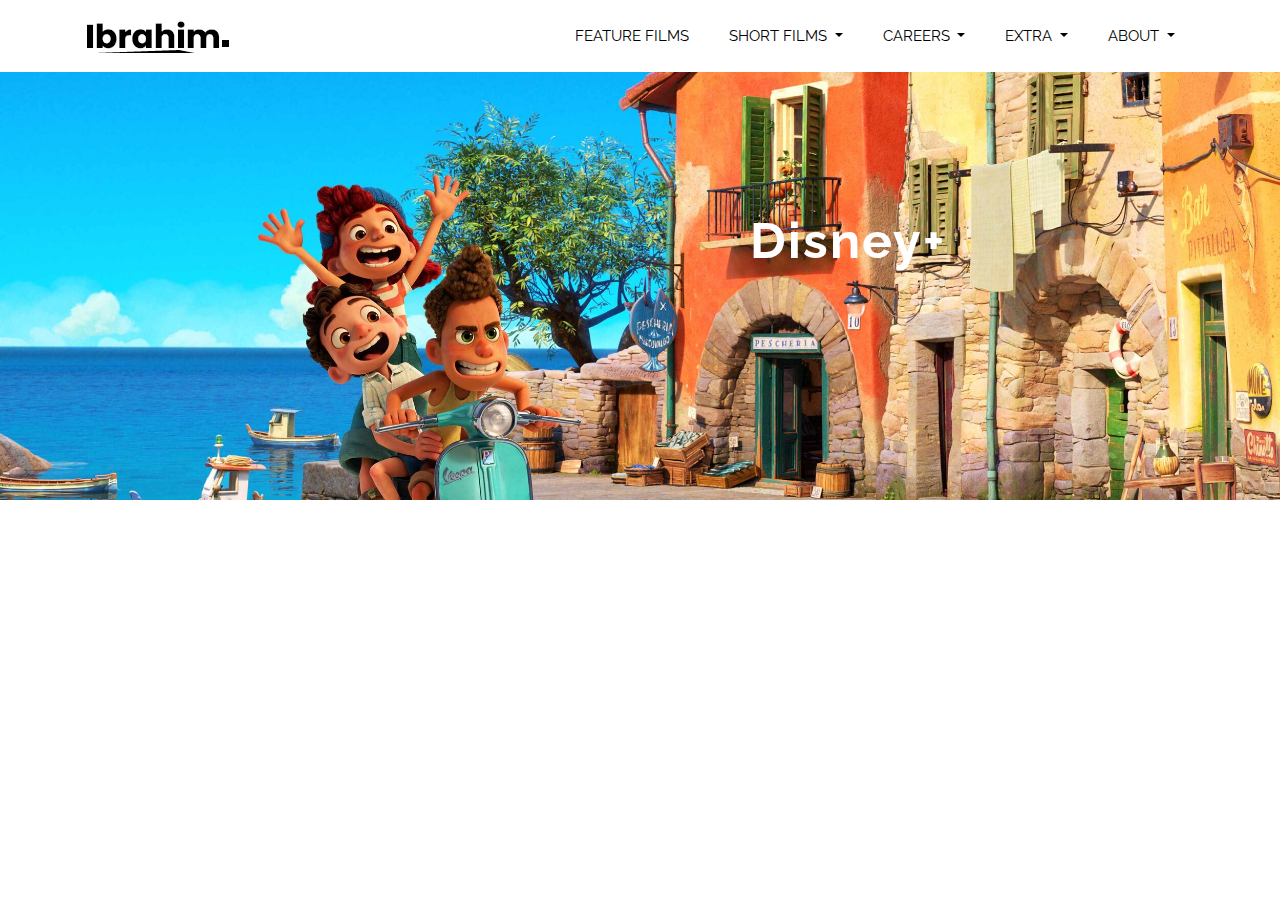
==== about.html @ 29024f8e "change navigation link" ====
<!DOCTYPE html>
<html lang="zxx" class="no-js">

<head>
	<!-- Mobile Specific Meta -->
	<meta name="viewport" content="width=device-width, initial-scale=1, shrink-to-fit=no">
	<!-- Favicon-->
	<link rel="shortcut icon" href="img/fav.png">
	<!-- Author Meta -->
	<meta name="author" content="Ahmad Jabu">
	<!-- Meta Description -->
	<meta name="description" content="">
	<!-- Meta Keyword -->
	<meta name="keywords" content="">
	<!-- meta character set -->
	<meta charset="UTF-8">
	<!-- Site Title -->
	<title>Pixal | Ibrahim Ajax Studios</title>

	<link rel="preconnect" href="https://fonts.googleapis.com">
    <link rel="preconnect" href="https://fonts.gstatic.com" crossorigin>
    <link href="https://fonts.googleapis.com/css2?family=Raleway:wght@200;300;500;600&display=swap" rel="stylesheet">
	<!--
			CSS
			============================================= -->
	<link rel="stylesheet" href="css/font-awesome.min.css">
	<link rel="stylesheet" href="css/bootstrap.css">
	<link rel="stylesheet" href="css/magnific-popup.css">
	<link rel="stylesheet" href="css/nice-select.css">
	<link rel="stylesheet" href="css/main.css">
</head>

<body>

	<!--================ Start Header Area =================-->
	<header class="default-header">
				<nav class="navbar navbar-expand-lg navbar-light">
			<div class="container">
				<a class="navbar-brand" href="index.html">
					<img src="img/logo.png" alt="">
				</a>
				<button class="navbar-toggler" type="button" data-toggle="collapse" data-target="#navbarSupportedContent"
				 aria-controls="navbarSupportedContent" aria-expanded="false" aria-label="Toggle navigation">
					<span class="fa fa-bars"></span>
				</button>

				<div class="collapse navbar-collapse justify-content-end align-items-center" id="navbarSupportedContent">
					<ul class="navbar-nav">
						<li><a href="index.html">feature films</a></li>
						<li class="dropdown">
							<a class="dropdown-toggle active" href="#" id="navbardrop" data-toggle="dropdown">
								short films
							</a>
							<div class="dropdown-menu">
								<a class="dropdown-item" href="Theatrical-short.html">Theatrical short</a>
								<a class="dropdown-item" href="disney+.html">disney+</a>
								<a class="dropdown-item" href="sparks-shorts.html">sparks shorts</a>
								<a class="dropdown-item" href="cars-toons.html">cars toons</a>
								<a class="dropdown-item" href="toy-stories-toons.html">toy stories toons</a>
								<a class="dropdown-item" href="home-entertainments.html">home entertainments</a>
							</div>
						</li>
						<li class="dropdown">
							<a class="dropdown-toggle" href="#" id="navbardrop" data-toggle="dropdown">
								Careers
							</a>
							<div class="dropdown-menu">
								<a class="dropdown-item" href="Career-At-Pixal.html">Career At Pixal</a>
								<a class="dropdown-item" href="index.html">Internship</a>
								<a class="dropdown-item" href="index.html">Life At Pixal</a>
								<a class="dropdown-item" href="index.html">Events</a>
							</div>
						</li>
						<li class="dropdown">
							<a class="dropdown-toggle" href="#" id="navbardrop" data-toggle="dropdown">
								Extra
							</a>
							<div class="dropdown-menu">
								<a class="dropdown-item" href="index.html">Art Exhibition</a>
								<a class="dropdown-item" href="index.html">Emotions At Play</a>
								<a class="dropdown-item" href="index.html">The Science Behind Pixal</a>
								<a class="dropdown-item" href="index.html">Pixal In A Concert</a>
								<a class="dropdown-item" href="index.html">Pixal In A Box</a>
							</div>
						</li>
						<li class="dropdown">
							<a class="dropdown-toggle" href="#" id="navbardrop" data-toggle="dropdown">
								About
							</a>
							<div class="dropdown-menu">
								<a class="dropdown-item" href="index.html">Contact Us</a>
								<a class="dropdown-item" href="index.html">Leadership</a>
								<a class="dropdown-item" href="index.html">Inclusion & Outreach</a>
								<a class="dropdown-item" href="index.html">Supplier Diversity</a>
								<a class="dropdown-item" href="index.html">Coming Soon</a>
								<a class="dropdown-item" href="index.html">Our Stories</a>
								<a class="dropdown-item" href="index.html">Company QA</a>
							</div>
						</li>
					</ul>
				</div>
			</div>
		</nav>
	</header>
	<!--================ End Header Area =================-->

	<!--================ Start top-section Area =================-->
	<section class="banner-area relative">
		<div class="overlay overlay-bg"></div>
		<div class="container">
			<div class="row justify-content-lg-end align-items-center banner-content">
				<div class="col-lg-5">
					<h1 class="text-white">Disney+</h1>
				</div>
			</div>
		</div>
	</section>
	<!--================ End top-section Area =================-->


  

	<script src="js/vendor/jquery-2.2.4.min.js"></script>
	<script src="https://cdnjs.cloudflare.com/ajax/libs/popper.js/1.11.0/umd/popper.min.js" integrity="sha384-b/U6ypiBEHpOf/4+1nzFpr53nxSS+GLCkfwBdFNTxtclqqenISfwAzpKaMNFNmj4"
	 crossorigin="anonymous"></script>
	<script src="js/vendor/bootstrap.min.js"></script>
	<script src="js/jquery.ajaxchimp.min.js"></script>
	<script src="js/parallax.min.js"></script>
	<script src="js/owl.carousel.min.js"></script>
	<script src="js/isotope.pkgd.min.js"></script>
	<script src="js/jquery.nice-select.min.js"></script>
	<script src="js/jquery.magnific-popup.min.js"></script>
	<script src="js/countdown.js"></script>
	<script src="js/jquery.sticky.js"></script>
	<script src="js/main.js"></script>
</body>

</html>
---- css/nice-select.css ----
.nice-select {
  -webkit-tap-highlight-color: transparent;
  background-color: #fff;
  border-radius: 5px;
  border: solid 1px #e8e8e8;
  box-sizing: border-box;
  clear: both;
  cursor: pointer;
  display: block;
  float: left;
  font-family: inherit;
  font-size: 14px;
  font-weight: normal;
  height: 42px;
  line-height: 40px;
  outline: none;
  padding-left: 18px;
  padding-right: 30px;
  position: relative;
  text-align: left !important;
  -webkit-transition: all 0.2s ease-in-out;
  transition: all 0.2s ease-in-out;
  -webkit-user-select: none;
     -moz-user-select: none;
      -ms-user-select: none;
          user-select: none;
  white-space: nowrap;
  width: auto; }
  .nice-select:hover {
    border-color: #dbdbdb; }
  .nice-select:active, .nice-select.open, .nice-select:focus {
    border-color: #999; }
  .nice-select:after {
    border-bottom: 2px solid #999;
    border-right: 2px solid #999;
    content: '';
    display: block;
    height: 5px;
    margin-top: -4px;
    pointer-events: none;
    position: absolute;
    right: 12px;
    top: 50%;
    -webkit-transform-origin: 66% 66%;
        -ms-transform-origin: 66% 66%;
            transform-origin: 66% 66%;
    -webkit-transform: rotate(45deg);
        -ms-transform: rotate(45deg);
            transform: rotate(45deg);
    -webkit-transition: all 0.15s ease-in-out;
    transition: all 0.15s ease-in-out;
    width: 5px; }
  .nice-select.open:after {
    -webkit-transform: rotate(-135deg);
        -ms-transform: rotate(-135deg);
            transform: rotate(-135deg); }
  .nice-select.open .list {
    opacity: 1;
    pointer-events: auto;
    -webkit-transform: scale(1) translateY(0);
        -ms-transform: scale(1) translateY(0);
            transform: scale(1) translateY(0); }
  .nice-select.disabled {
    border-color: #ededed;
    color: #999;
    pointer-events: none; }
    .nice-select.disabled:after {
      border-color: #cccccc; }
  .nice-select.wide {
    width: 100%; }
    .nice-select.wide .list {
      left: 0 !important;
      right: 0 !important; }
  .nice-select.right {
    float: right; }
    .nice-select.right .list {
      left: auto;
      right: 0; }
  .nice-select.small {
    font-size: 12px;
    height: 36px;
    line-height: 34px; }
    .nice-select.small:after {
      height: 4px;
      width: 4px; }
    .nice-select.small .option {
      line-height: 34px;
      min-height: 34px; }
  .nice-select .list {
    background-color: #fff;
    border-radius: 5px;
    box-shadow: 0 0 0 1px rgba(68, 68, 68, 0.11);
    box-sizing: border-box;
    margin-top: 4px;
    opacity: 0;
    overflow: hidden;
    padding: 0;
    pointer-events: none;
    position: absolute;
    top: 100%;
    left: 0;
    -webkit-transform-origin: 50% 0;
        -ms-transform-origin: 50% 0;
            transform-origin: 50% 0;
    -webkit-transform: scale(0.75) translateY(-21px);
        -ms-transform: scale(0.75) translateY(-21px);
            transform: scale(0.75) translateY(-21px);
    -webkit-transition: all 0.2s cubic-bezier(0.5, 0, 0, 1.25), opacity 0.15s ease-out;
    transition: all 0.2s cubic-bezier(0.5, 0, 0, 1.25), opacity 0.15s ease-out;
    z-index: 9; }
    .nice-select .list:hover .option:not(:hover) {
      background-color: transparent !important; }
  .nice-select .option {
    cursor: pointer;
    font-weight: 400;
    line-height: 40px;
    list-style: none;
    min-height: 40px;
    outline: none;
    padding-left: 18px;
    padding-right: 29px;
    text-align: left;
    -webkit-transition: all 0.2s;
    transition: all 0.2s; }
    .nice-select .option:hover, .nice-select .option.focus, .nice-select .option.selected.focus {
      background-color: #f6f6f6; }
    .nice-select .option.selected {
      font-weight: bold; }
    .nice-select .option.disabled {
      background-color: transparent;
      color: #999;
      cursor: default; }

.no-csspointerevents .nice-select .list {
  display: none; }

.no-csspointerevents .nice-select.open .list {
  display: block; }
---- css/main.css ----
::-moz-selection{background-color:#ff573d;color:#fff}::selection{background-color:#ff573d;color:#fff}::-webkit-input-placeholder{color:#777777;font-weight:300}:-moz-placeholder{color:#777777;opacity:1;font-weight:300}::-moz-placeholder{color:#777777;opacity:1;font-weight:300}:-ms-input-placeholder{color:#777777;font-weight:300}::-ms-input-placeholder{color:#777777;font-weight:300}body{color:#666;font-family: 'Raleway', sans-serif; font-size:14px;font-weight:300;line-height:25px;position:relative}ol,ul{margin:0;padding:0;list-style:none}select{display:block}figure{margin:0}a.legal-right{-webkit-transition:all 0.3s ease 0s;-moz-transition:all 0.3s ease 0s;-o-transition:all 0.3s ease 0s;transition:all 0.3s ease 0s; color:#000; text-decoration: underline !important; text-underline-offset: 2px;}iframe{border:0} a:focus,a:hover{color:#000;text-decoration:none;outline:0,}.btn.active.focus,.btn.active:focus,.btn.focus,.btn.focus:active,.btn:active:focus,.btn:focus{text-decoration:none;outline:0}.card-panel{margin:0;padding:60px}.btn i,.btn-large i,.btn-floating i,.btn-large i,.btn-flat i{font-size:1em;line-height:inherit}.gray-bg{background:#f9f9ff}h1,h2,h3,h4,h5{font-family:'Raleway', sans-serif;color:#15181d;line-height:1.1em;margin-bottom:0;margin-top:0;font-weight:700;letter-spacing:2px;} h6{font-family:'Raleway', sans-serif;color:#15181d;line-height:1.1em;margin-bottom:0;margin-top:0;font-weight:400;letter-spacing:2px;}.h1,.h2,.h3,.h4,.h5,.h6{margin-bottom:0;margin-top:0;font-family:'Raleway', sans-serif; font-weight:700;color:#15181d}h1,.h1{font-size:36px}h2,.h2{font-size:42px}h3,.h3{font-size:24px}h4,.h4{font-size:20px}h5,.h5{font-size:16px}h6,.h6{font-size:14px}td,th{border-radius:0px}.clear::before,.clear::after{content:" ";display:table}.clear::after{clear:both}.fz-11{font-size:11px}.fz-12{font-size:12px}.fz-13{font-size:13px}.fz-14{font-size:14px}.fz-15{font-size:15px}.fz-16{font-size:16px}.fz-18{font-size:18px}.fz-30{font-size:30px}.fz-48{font-size:48px !important}.fw100{font-weight:100}.fw300{font-weight:300}.fw400{font-weight:400 !important}.fw500{font-weight:500}.f700{font-weight:700}.fsi{font-style:italic}.mt-10{margin-top:10px}.mt-15{margin-top:15px}.mt-20{margin-top:20px}.mt-25{margin-top:25px}.mt-30{margin-top:30px}.mt-35{margin-top:35px}.mt-40{margin-top:40px}.mt-50{margin-top:50px}.mt-60{margin-top:60px}.mt-70{margin-top:70px}.mt-80{margin-top:80px}.mt-100{margin-top:100px}.mt-120{margin-top:120px}.mt-150{margin-top:150px}.ml-10{margin-left:10px}.ml-15{margin-left:15px}.ml-20{margin-left:20px}.ml-30{margin-left:30px}.ml-50{margin-left:50px}.mr-15{margin-right:15px}.mr-10{margin-right:10px}.mr-20{margin-right:20px}.mr-30{margin-right:30px}.mr-50{margin-right:50px}.mb-10{margin-bottom:10px}.mb-15{margin-bottom:15px}.mb-20{margin-bottom:20px}.mb-25{margin-bottom:25px}.mb-30{margin-bottom:30px}.mb-40{margin-bottom:40px}.mb-50{margin-bottom:50px}.mb-60{margin-bottom:60px}.mb-70{margin-bottom:70px}.mb-80{margin-bottom:80px}.mb-90{margin-bottom:90px}.mb-100{margin-bottom:100px}.pt-0{padding-top:0px}.pt-10{padding-top:10px}.pt-15{padding-top:15px}.pt-20{padding-top:20px}.pt-25{padding-top:25px}.pt-30{padding-top:30px}.pt-40{padding-top:40px}.pt-50{padding-top:50px}.pt-60{padding-top:60px}.pt-70{padding-top:70px}.pt-80{padding-top:80px}.pt-90{padding-top:90px}.pt-100{padding-top:100px}.pt-120{padding-top:120px}.pt-150{padding-top:150px}.pb-0{padding-bottom:0px}.pb-10{padding-bottom:10px}.pb-15{padding-bottom:15px}.pb-20{padding-bottom:20px}.pb-25{padding-bottom:25px}.pb-30{padding-bottom:30px}.pb-40{padding-bottom:40px}.pb-50{padding-bottom:50px}.pb-60{padding-bottom:60px}.pb-70{padding-bottom:70px}.pb-80{padding-bottom:80px}.pb-90{padding-bottom:90px}.pb-100{padding-bottom:100px}.pb-120{padding-bottom:120px}.pb-150{padding-bottom:150px}.pr-30{padding-right:30px}.pl-30{padding-left:30px}.pl-90{padding-left:90px}.p-40{padding:40px}.relative{position:relative}.section-gap{padding:130px 0}@media (max-width: 991px){.section-gap{padding:80px 0}}.span{display:block;position:relative;z-index:3;width:0;height:0;border-left:16px solid #ffffff;border-top:8px solid transparent;border-bottom:8px solid transparent}@-webkit-keyframes pulse-border{0%{-webkit-transform:translate(-50%, -50%) translateZ(0) scale(1);-moz-transform:translate(-50%, -50%) translateZ(0) scale(1);-ms-transform:translate(-50%, -50%) translateZ(0) scale(1);-o-transform:translate(-50%, -50%) translateZ(0) scale(1);transform:translate(-50%, -50%) translateZ(0) scale(1);opacity:.7}100%{-webkit-transform:translate(-50%, -50%) translateZ(0) scale(1.5);-moz-transform:translate(-50%, -50%) translateZ(0) scale(1.5);-ms-transform:translate(-50%, -50%) translateZ(0) scale(1.5);-o-transform:translate(-50%, -50%) translateZ(0) scale(1.5);transform:translate(-50%, -50%) translateZ(0) scale(1.5);opacity:0.1}}@-moz-keyframes pulse-border{0%{-webkit-transform:translate(-50%, -50%) translateZ(0) scale(1);-moz-transform:translate(-50%, -50%) translateZ(0) scale(1);-ms-transform:translate(-50%, -50%) translateZ(0) scale(1);-o-transform:translate(-50%, -50%) translateZ(0) scale(1);transform:translate(-50%, -50%) translateZ(0) scale(1);opacity:.7}100%{-webkit-transform:translate(-50%, -50%) translateZ(0) scale(1.5);-moz-transform:translate(-50%, -50%) translateZ(0) scale(1.5);-ms-transform:translate(-50%, -50%) translateZ(0) scale(1.5);-o-transform:translate(-50%, -50%) translateZ(0) scale(1.5);transform:translate(-50%, -50%) translateZ(0) scale(1.5);opacity:0.1}}@-o-keyframes pulse-border{0%{-webkit-transform:translate(-50%, -50%) translateZ(0) scale(1);-moz-transform:translate(-50%, -50%) translateZ(0) scale(1);-ms-transform:translate(-50%, -50%) translateZ(0) scale(1);-o-transform:translate(-50%, -50%) translateZ(0) scale(1);transform:translate(-50%, -50%) translateZ(0) scale(1);opacity:.7}100%{-webkit-transform:translate(-50%, -50%) translateZ(0) scale(1.5);-moz-transform:translate(-50%, -50%) translateZ(0) scale(1.5);-ms-transform:translate(-50%, -50%) translateZ(0) scale(1.5);-o-transform:translate(-50%, -50%) translateZ(0) scale(1.5);transform:translate(-50%, -50%) translateZ(0) scale(1.5);opacity:0.1}}@keyframes pulse-border{0%{-webkit-transform:translate(-50%, -50%) translateZ(0) scale(1);-moz-transform:translate(-50%, -50%) translateZ(0) scale(1);-ms-transform:translate(-50%, -50%) translateZ(0) scale(1);-o-transform:translate(-50%, -50%) translateZ(0) scale(1);transform:translate(-50%, -50%) translateZ(0) scale(1);opacity:.7}100%{-webkit-transform:translate(-50%, -50%) translateZ(0) scale(1.5);-moz-transform:translate(-50%, -50%) translateZ(0) scale(1.5);-ms-transform:translate(-50%, -50%) translateZ(0) scale(1.5);-o-transform:translate(-50%, -50%) translateZ(0) scale(1.5);transform:translate(-50%, -50%) translateZ(0) scale(1.5);opacity:0.1}}@font-face{font-family:"Flaticon";src:url("../fonts/Flaticon.eot");src:url("../fonts/Flaticon.eot?#iefix") format("embedded-opentype"),url("../fonts/Flaticon.woff2") format("woff2"),url("../fonts/Flaticon.woff") format("woff"),url("../fonts/Flaticon.ttf") format("truetype"),url("../fonts/Flaticon.svg#Flaticon") format("svg");font-weight:normal;font-style:normal}@media screen and (-webkit-min-device-pixel-ratio: 0){@font-face{font-family:"Flaticon";src:url("../fonts/Flaticon.svg#Flaticon") format("svg")}}.fi:before{display:inline-block;font-family:"Flaticon";font-style:normal;font-weight:normal;font-variant:normal;line-height:1;text-decoration:inherit;text-rendering:optimizeLegibility;text-transform:none;-moz-osx-font-smoothing:grayscale;-webkit-font-smoothing:antialiased;font-smoothing:antialiased}.flaticon-compass:before{content:"\f100"}.flaticon-desk:before{content:"\f101"}.flaticon-bathroom:before{content:"\f102"}.flaticon-beach:before{content:"\f103"}.sticky-wrapper{position:absolute;width:100%;height:80px !important}.sticky-wrapper.is-sticky .default-header{background:#ffffff;box-shadow:-21.213px 21.213px 30px 0px rgba(158,158,158,0.3)}.default-header{position:absolute;top:0;left:0;width:100%;z-index:9;background:#ffffff;}@media (max-width: 991px){.default-header{background:#fff}}.default-header .navbar{padding:14px 16px}.default-header .navbar .navbar-toggler{border:1px solid #000;border-color:rgb(0, 0, 0)ter}.default-header .navbar .navbar-toggler:focus{outline:none}.default-header .navbar .navbar-toggler span{color:rgb(0, 0, 0)}.default-header .dropdown-item{font-size:14px;width:auto !important;text-align:left}@media (max-width: 767px){.default-header .dropdown-item{text-align:left;padding:0.25rem}}.default-header .dropdown-item{font-size:16px;width:auto !important;text-align:left}@media (max-width: 767px){.default-header .dropdown-item{text-align:left;padding:0.25rem}}@media (min-width: 991px){.default-header .dropdown .dropdown-menu{display:none;opacity:0;visibility:hidden;-webkit-transition:all 200ms ease-in;-moz-transition:all 200ms ease-in;-ms-transition:all 200ms ease-in;-o-transition:all 200ms ease-in;transition:all 200ms ease-in}.default-header .dropdown:hover .dropdown-menu{display:block;opacity:1;visibility:visible}}.default-header .dropdown-menu{border-radius:0;margin-top:27px;border:none}@media (max-width: 991px){.default-header .dropdown-menu{margin-top:0px}}.default-header .dropdown-menu a{padding:5px 15px}@media (max-width: 767px){.default-header .dropdown-menu{margin-top:0px}}.default-header .dropdown-item:focus,.default-header .dropdown-item:hover{color:#16181b;text-decoration:none;background-color:transparent}.menu-bar{cursor:pointer}.menu-bar span{color:#000;font-size:24px}@media (max-width: 992px){.navbar-nav{height:auto;max-height:400px;overflow-x:hidden}}.main-menubar{display:none !important}@media (max-width: 991.98px){.main-menubar{display:block !important}}.navbar-nav a{text-transform:uppercase;font-size:15px;font-weight:400;font-family:'Raleway', sans-serif;color:#000;padding:32px 20px}.navbar-nav a:hover{color:rgb(116, 114, 114)} .navbar-nav a.active{color:#000000; text-decoration: none;}@media (max-width: 992px){.navbar-nav{margin-top:10px}.navbar-nav a{padding:0}.navbar-nav li{padding:10px 0}}@media (max-width: 991px){.navbar-nav .dropdown .dropdown-menu{background:transparent}}.navbar-nav .dropdown .dropdown-item{color:#15181d;text-transform:capitalize}.navbar-nav .dropdown .dropdown-item:hover{color:#ff573d}@media (max-width: 991px){.navbar-nav .dropdown .dropdown-item{color:rgb(0, 0, 0)}}.parallax-mirror{max-height:900px}@media (max-width: 425px){.home-banner-area{max-height:600px}}.home-banner-area .fullscreen{height:900px}@media (max-width: 1199.98px){.home-banner-area .fullscreen{height:700px}}.home-banner-area .banner-content{margin-top:25%}@media (max-width: 991px){.home-banner-area .banner-content{margin-top:37%;text-align:center}}@media (max-width: 767px){.home-banner-area .banner-content{margin-top:50%;text-align:center; }}.home-banner-area .banner-content h1{color:#000;font-size:60px;font-weight:600;margin-bottom:20px; margin-top: -55px}@media (max-width: 767px){.home-banner-area .banner-content h1{font-size:40px}}@media (max-width: 425px){.home-banner-area .banner-content h1{font-size:35px; margin-top:30px}}@media (max-width: 991.98px){.home-banner-area .banner-content h1 br{display:none}}.home-banner-area .banner-content h4{color:#ff573d}.home-banner-area .banner-content .primary-btn{background:#fff;border:1px solid #fff;color:#15181d;margin-top:40px}.home-banner-area .banner-content .primary-btn:hover{background:#ff573d;color:#fff;border:1px solid #ff573d}.banner-area{background:url(../img/common-banner.jpg) no-repeat;background-size:cover}.banner-area .banner-content{min-height:500px}@media (max-width: 991px){.banner-area .banner-content{padding-top:100px}}.banner-area .overlay-bg{background:rgba(0,0,0,0.5)}.banner-area h1{font-size:50px;margin-bottom:20px}@media (max-width: 768px){.banner-area h1{font-size:35px}}.banner-area p{margin-bottom:0px;color:#fff}.top-section-area #imaginary_container{background:#fff;padding:24px}.top-section-area .stylish-input-group .form-control{border-right:0;box-shadow:0 0 0;border-color:#eee;background-color:#ececec}.top-section-area .input-group-addon{background-color:#ececec !important;border-color:#eee}.top-section-area .stylish-input-group button{border:0;background:transparent}.top-section-area input{font-size:14px}{.ibrahim-project-area{padding-bottom:50px}}@media (max-width: 991px){.ibrahim-project-area .home-blog-left{margin-bottom:70px}}.ibrahim-project-area .home-blog-left h2{font-size:50px;line-height:60px;margin-bottom:30px}@media (max-width: 767px){.ibrahim-project-area .home-blog-left h2{font-size:30px;line-height:40px}}.ibrahim-project-area .home-blog-left p{margin-bottom:0px}.ibrahim-project-area .home-blog-left .primary-btn2{margin-top:35px}.single-blog{margin-bottom:30px}.single-blog .thumb{overflow:hidden}.single-blog .thumb img{width:100%;-webkit-transition:all 0.3s ease 0s;-moz-transition:all 0.3s ease 0s;-o-transition:all 0.3s ease 0s;transition:all 0.3s ease 0s}.single-blog .single-blog-info{padding:35px 30px;background:#fff}.single-blog h4{font-size:20px;line-height:30px;margin-top:15px;margin-bottom:25px;-webkit-transition:all 0.3s ease 0s;-moz-transition:all 0.3s ease 0s;-o-transition:all 0.3s ease 0s;transition:all 0.3s ease 0s}.single-blog a{color:#000}.single-blog .tag{margin-bottom:0px;font-size:12px;font-weight:400;text-transform:uppercase}.single-blog .tag span{display:inline-block;margin-right:10px;position:relative;padding-right:20px}.single-blog .tag span:after{content:'|';position:absolute;top:0px;right:4px;color:#666}.single-blog .tag span:last-child:after{content:none}.single-blog .single-blog.single-blog:hover img{transform:scale(1.1)}.single-blog:hover h4{color:#ff573d}; a.legal-right{ -webkit-transition:all 0.3s ease 0s;-moz-transition:all 0.3s ease 0s;-o-transition:all 0.3s ease 0s;transition:all 0.3s ease 0s; text-decoration: underline !important} i.fa{color: rgb(41, 38, 38);} i.fa:hover{color: #000;} 
.home-banner-area .banner-content .primary-btn {
    background: #ff573d;
    border: 1px solid #fff;
    color: #fff;
    margin-top: 40px;
}
.primary-btn {
    position: relative;
    display: inline-block;
    line-height: 48px;
    color: #fff;
    padding: 0px 35px;
    font-family: 'Raleway',serif;
    font-size: 15px;
    font-weight: 400;
    outline: none !important;
    text-align: center;
    cursor: pointer;
    text-transform: capitalize;
    background: #000;
    border: 1px solid #000;
    border-radius: 2px;
    -webkit-transition: all 0.3s ease 0s;
    -moz-transition: all 0.3s ease 0s;
    -o-transition: all 0.3s ease 0s;
    transition: all 0.3s ease 0s;
}
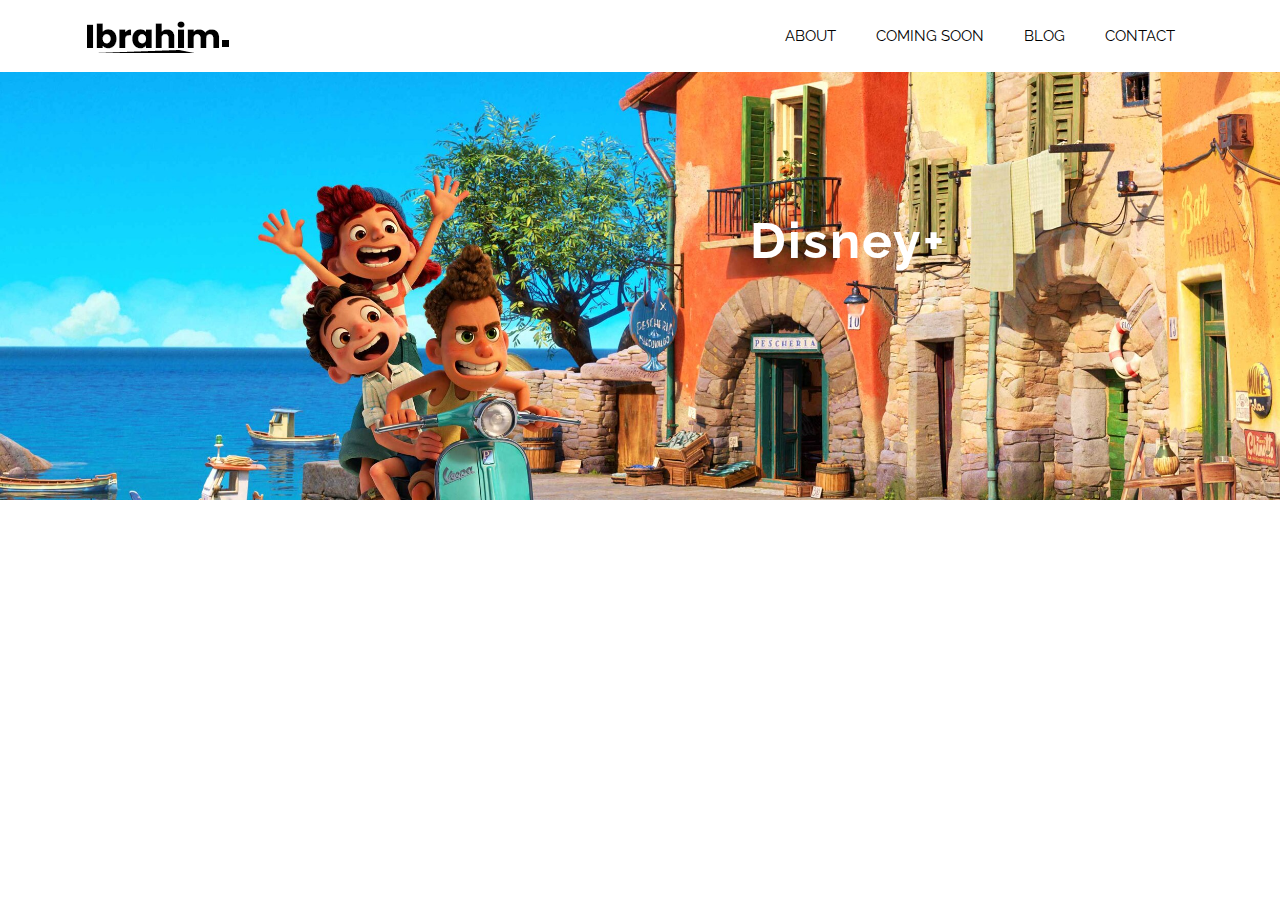
==== commit 77e0bbec: "change navigation link" ====
--- a/about.html
+++ b/about.html
@@ -46,57 +46,10 @@
 
 				<div class="collapse navbar-collapse justify-content-end align-items-center" id="navbarSupportedContent">
 					<ul class="navbar-nav">
-						<li><a href="index.html">feature films</a></li>
-						<li class="dropdown">
-							<a class="dropdown-toggle active" href="#" id="navbardrop" data-toggle="dropdown">
-								short films
-							</a>
-							<div class="dropdown-menu">
-								<a class="dropdown-item" href="Theatrical-short.html">Theatrical short</a>
-								<a class="dropdown-item" href="disney+.html">disney+</a>
-								<a class="dropdown-item" href="sparks-shorts.html">sparks shorts</a>
-								<a class="dropdown-item" href="cars-toons.html">cars toons</a>
-								<a class="dropdown-item" href="toy-stories-toons.html">toy stories toons</a>
-								<a class="dropdown-item" href="home-entertainments.html">home entertainments</a>
-							</div>
-						</li>
-						<li class="dropdown">
-							<a class="dropdown-toggle" href="#" id="navbardrop" data-toggle="dropdown">
-								Careers
-							</a>
-							<div class="dropdown-menu">
-								<a class="dropdown-item" href="Career-At-Pixal.html">Career At Pixal</a>
-								<a class="dropdown-item" href="index.html">Internship</a>
-								<a class="dropdown-item" href="index.html">Life At Pixal</a>
-								<a class="dropdown-item" href="index.html">Events</a>
-							</div>
-						</li>
-						<li class="dropdown">
-							<a class="dropdown-toggle" href="#" id="navbardrop" data-toggle="dropdown">
-								Extra
-							</a>
-							<div class="dropdown-menu">
-								<a class="dropdown-item" href="index.html">Art Exhibition</a>
-								<a class="dropdown-item" href="index.html">Emotions At Play</a>
-								<a class="dropdown-item" href="index.html">The Science Behind Pixal</a>
-								<a class="dropdown-item" href="index.html">Pixal In A Concert</a>
-								<a class="dropdown-item" href="index.html">Pixal In A Box</a>
-							</div>
-						</li>
-						<li class="dropdown">
-							<a class="dropdown-toggle" href="#" id="navbardrop" data-toggle="dropdown">
-								About
-							</a>
-							<div class="dropdown-menu">
-								<a class="dropdown-item" href="index.html">Contact Us</a>
-								<a class="dropdown-item" href="index.html">Leadership</a>
-								<a class="dropdown-item" href="index.html">Inclusion & Outreach</a>
-								<a class="dropdown-item" href="index.html">Supplier Diversity</a>
-								<a class="dropdown-item" href="index.html">Coming Soon</a>
-								<a class="dropdown-item" href="index.html">Our Stories</a>
-								<a class="dropdown-item" href="index.html">Company QA</a>
-							</div>
-						</li>
+						<li><a href="about.html">About</a></li>
+						<li><a href="coming-soon.html">Coming Soon</a></li>
+						<li><a href="blog.html">Blog</a></li>
+						<li><a href="contact.html">Contact</a></li>
 					</ul>
 				</div>
 			</div>
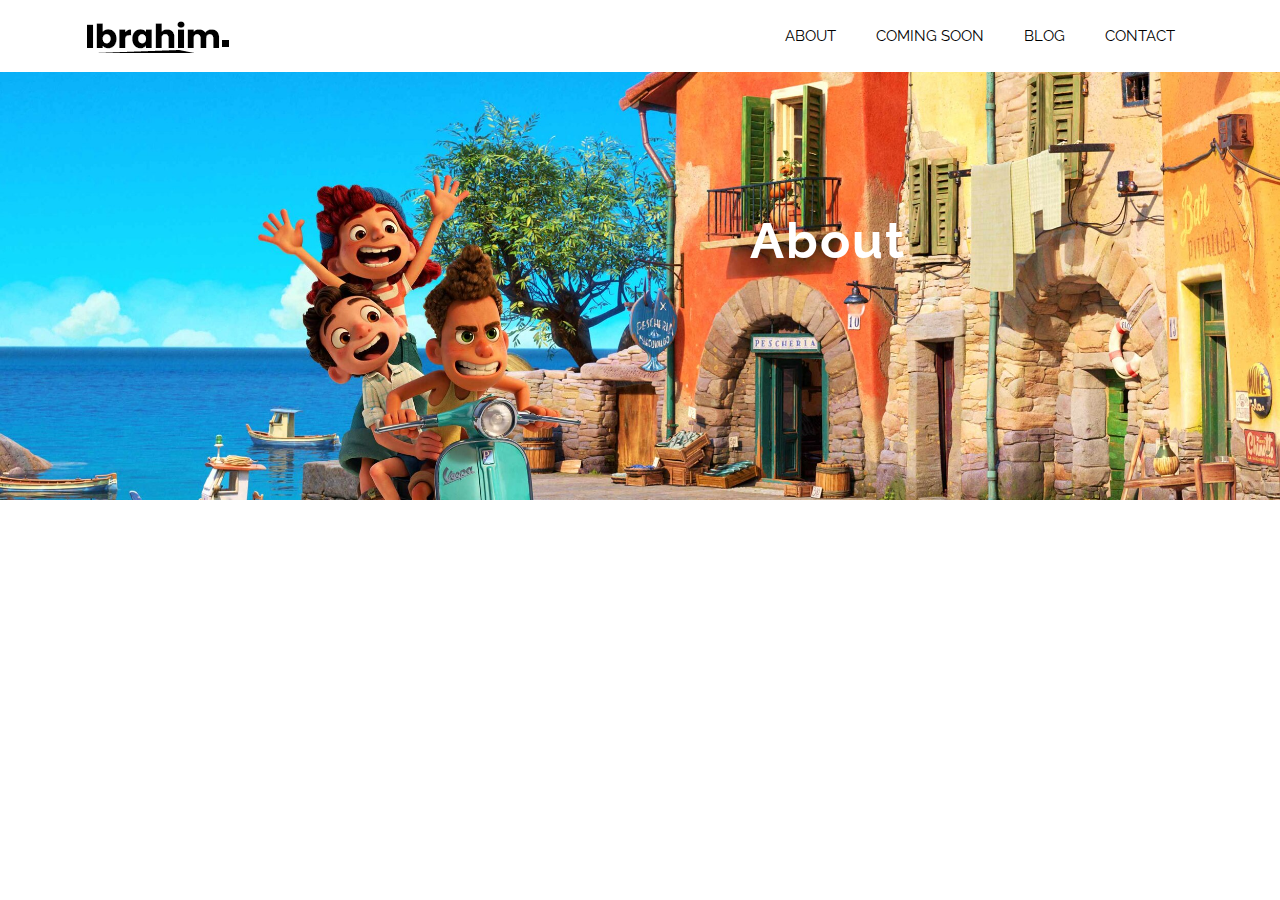
==== commit c38eb8e6: "change heading one" ====
--- a/about.html
+++ b/about.html
@@ -63,7 +63,7 @@
 		<div class="container">
 			<div class="row justify-content-lg-end align-items-center banner-content">
 				<div class="col-lg-5">
-					<h1 class="text-white">Disney+</h1>
+					<h1 class="text-white">About</h1>
 				</div>
 			</div>
 		</div>
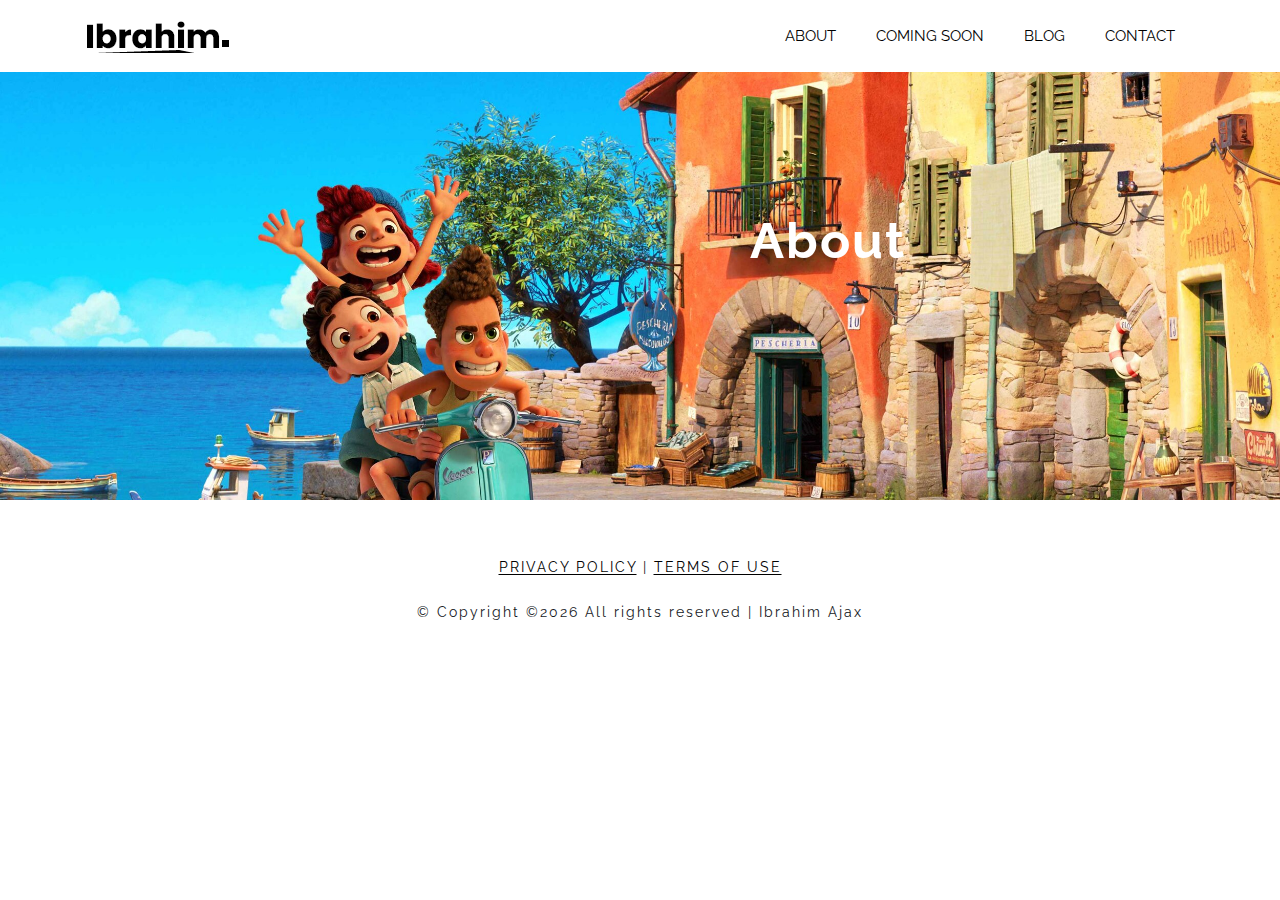
==== commit eb7fa7fe: "add copywrite section" ====
--- a/about.html
+++ b/about.html
@@ -70,6 +70,21 @@
 	</section>
 	<!--================ End top-section Area =================-->
 
+	<!--================ Copyright Section Area =================-->
+	<h6 class="text-center mt-60 mb-2">
+		<a class="legal-right" href="index.html">PRIVACY POLICY</a> | <a class="legal-right" href="index.html">TERMS OF USE</a><br>
+	  </h6>
+  <!--================ End Copyright Section Area =================-->
+  
+  <!--================ Copyright Section Area =================-->
+  <div class="copyright-text">
+	  <h6 class="text-center mt-30 mb-60">
+	  <p>&copy; 
+  Copyright &copy;<script>document.write(new Date().getFullYear());</script> All rights reserved | Ibrahim Ajax</p>
+	   </h6>
+	</div>
+  <!--================ End Copyright Section Area =================-->
+
 
   
 
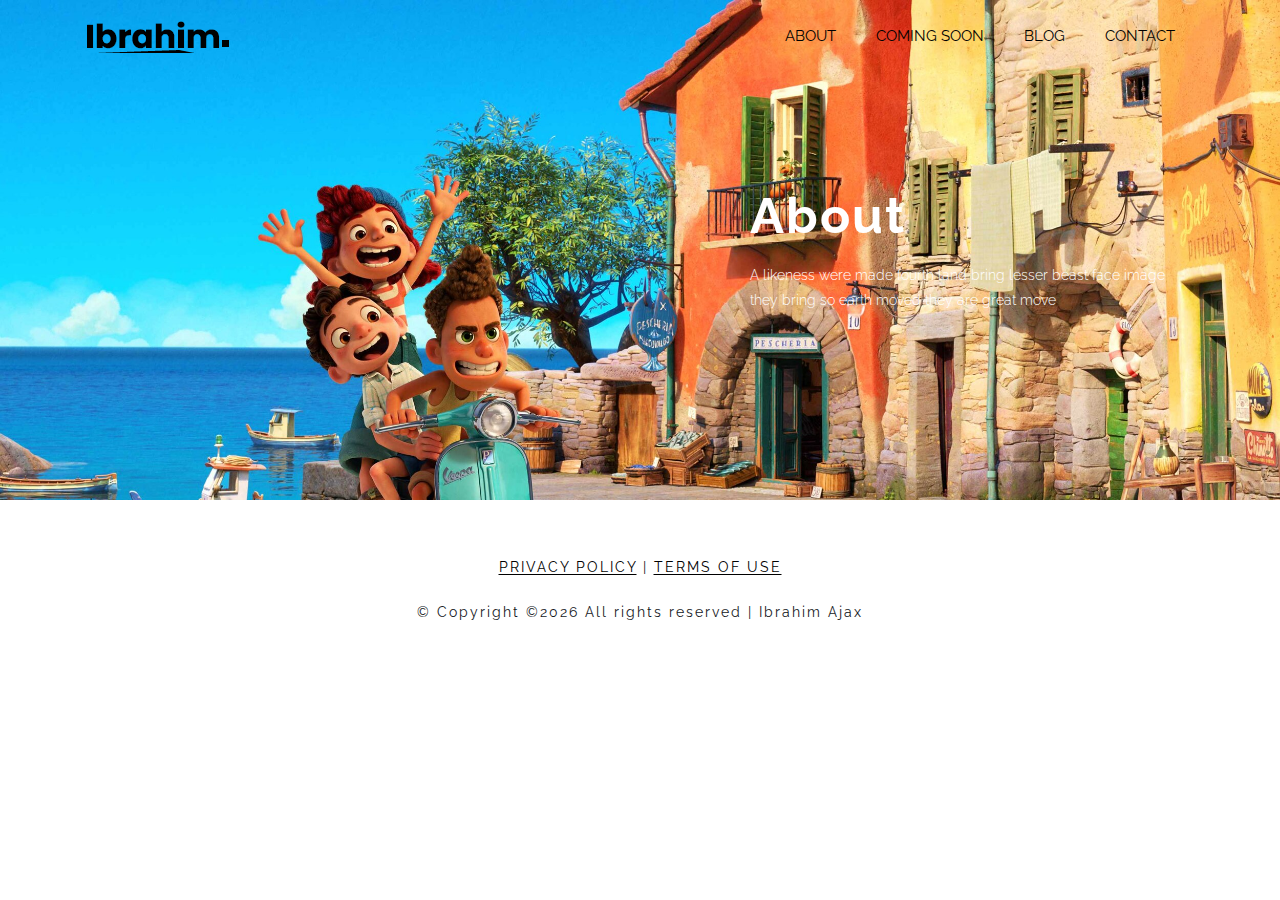
==== commit 301cff37: "add paragraph text" ====
--- a/about.html
+++ b/about.html
@@ -64,6 +64,7 @@
 			<div class="row justify-content-lg-end align-items-center banner-content">
 				<div class="col-lg-5">
 					<h1 class="text-white">About</h1>
+					<p>A likeness were made fourth land bring lesser beast face image they bring so earth moved they are great move</p>
 				</div>
 			</div>
 		</div>
--- a/css/main.css
+++ b/css/main.css
@@ -1,6 +1,6 @@
-::-moz-selection{background-color:#ff573d;color:#fff}::selection{background-color:#ff573d;color:#fff}::-webkit-input-placeholder{color:#777777;font-weight:300}:-moz-placeholder{color:#777777;opacity:1;font-weight:300}::-moz-placeholder{color:#777777;opacity:1;font-weight:300}:-ms-input-placeholder{color:#777777;font-weight:300}::-ms-input-placeholder{color:#777777;font-weight:300}body{color:#666;font-family: 'Raleway', sans-serif; font-size:14px;font-weight:300;line-height:25px;position:relative}ol,ul{margin:0;padding:0;list-style:none}select{display:block}figure{margin:0}a.legal-right{-webkit-transition:all 0.3s ease 0s;-moz-transition:all 0.3s ease 0s;-o-transition:all 0.3s ease 0s;transition:all 0.3s ease 0s; color:#000; text-decoration: underline !important; text-underline-offset: 2px;}iframe{border:0} a:focus,a:hover{color:#000;text-decoration:none;outline:0,}.btn.active.focus,.btn.active:focus,.btn.focus,.btn.focus:active,.btn:active:focus,.btn:focus{text-decoration:none;outline:0}.card-panel{margin:0;padding:60px}.btn i,.btn-large i,.btn-floating i,.btn-large i,.btn-flat i{font-size:1em;line-height:inherit}.gray-bg{background:#f9f9ff}h1,h2,h3,h4,h5{font-family:'Raleway', sans-serif;color:#15181d;line-height:1.1em;margin-bottom:0;margin-top:0;font-weight:700;letter-spacing:2px;} h6{font-family:'Raleway', sans-serif;color:#15181d;line-height:1.1em;margin-bottom:0;margin-top:0;font-weight:400;letter-spacing:2px;}.h1,.h2,.h3,.h4,.h5,.h6{margin-bottom:0;margin-top:0;font-family:'Raleway', sans-serif; font-weight:700;color:#15181d}h1,.h1{font-size:36px}h2,.h2{font-size:42px}h3,.h3{font-size:24px}h4,.h4{font-size:20px}h5,.h5{font-size:16px}h6,.h6{font-size:14px}td,th{border-radius:0px}.clear::before,.clear::after{content:" ";display:table}.clear::after{clear:both}.fz-11{font-size:11px}.fz-12{font-size:12px}.fz-13{font-size:13px}.fz-14{font-size:14px}.fz-15{font-size:15px}.fz-16{font-size:16px}.fz-18{font-size:18px}.fz-30{font-size:30px}.fz-48{font-size:48px !important}.fw100{font-weight:100}.fw300{font-weight:300}.fw400{font-weight:400 !important}.fw500{font-weight:500}.f700{font-weight:700}.fsi{font-style:italic}.mt-10{margin-top:10px}.mt-15{margin-top:15px}.mt-20{margin-top:20px}.mt-25{margin-top:25px}.mt-30{margin-top:30px}.mt-35{margin-top:35px}.mt-40{margin-top:40px}.mt-50{margin-top:50px}.mt-60{margin-top:60px}.mt-70{margin-top:70px}.mt-80{margin-top:80px}.mt-100{margin-top:100px}.mt-120{margin-top:120px}.mt-150{margin-top:150px}.ml-10{margin-left:10px}.ml-15{margin-left:15px}.ml-20{margin-left:20px}.ml-30{margin-left:30px}.ml-50{margin-left:50px}.mr-15{margin-right:15px}.mr-10{margin-right:10px}.mr-20{margin-right:20px}.mr-30{margin-right:30px}.mr-50{margin-right:50px}.mb-10{margin-bottom:10px}.mb-15{margin-bottom:15px}.mb-20{margin-bottom:20px}.mb-25{margin-bottom:25px}.mb-30{margin-bottom:30px}.mb-40{margin-bottom:40px}.mb-50{margin-bottom:50px}.mb-60{margin-bottom:60px}.mb-70{margin-bottom:70px}.mb-80{margin-bottom:80px}.mb-90{margin-bottom:90px}.mb-100{margin-bottom:100px}.pt-0{padding-top:0px}.pt-10{padding-top:10px}.pt-15{padding-top:15px}.pt-20{padding-top:20px}.pt-25{padding-top:25px}.pt-30{padding-top:30px}.pt-40{padding-top:40px}.pt-50{padding-top:50px}.pt-60{padding-top:60px}.pt-70{padding-top:70px}.pt-80{padding-top:80px}.pt-90{padding-top:90px}.pt-100{padding-top:100px}.pt-120{padding-top:120px}.pt-150{padding-top:150px}.pb-0{padding-bottom:0px}.pb-10{padding-bottom:10px}.pb-15{padding-bottom:15px}.pb-20{padding-bottom:20px}.pb-25{padding-bottom:25px}.pb-30{padding-bottom:30px}.pb-40{padding-bottom:40px}.pb-50{padding-bottom:50px}.pb-60{padding-bottom:60px}.pb-70{padding-bottom:70px}.pb-80{padding-bottom:80px}.pb-90{padding-bottom:90px}.pb-100{padding-bottom:100px}.pb-120{padding-bottom:120px}.pb-150{padding-bottom:150px}.pr-30{padding-right:30px}.pl-30{padding-left:30px}.pl-90{padding-left:90px}.p-40{padding:40px}.relative{position:relative}.section-gap{padding:130px 0}@media (max-width: 991px){.section-gap{padding:80px 0}}.span{display:block;position:relative;z-index:3;width:0;height:0;border-left:16px solid #ffffff;border-top:8px solid transparent;border-bottom:8px solid transparent}@-webkit-keyframes pulse-border{0%{-webkit-transform:translate(-50%, -50%) translateZ(0) scale(1);-moz-transform:translate(-50%, -50%) translateZ(0) scale(1);-ms-transform:translate(-50%, -50%) translateZ(0) scale(1);-o-transform:translate(-50%, -50%) translateZ(0) scale(1);transform:translate(-50%, -50%) translateZ(0) scale(1);opacity:.7}100%{-webkit-transform:translate(-50%, -50%) translateZ(0) scale(1.5);-moz-transform:translate(-50%, -50%) translateZ(0) scale(1.5);-ms-transform:translate(-50%, -50%) translateZ(0) scale(1.5);-o-transform:translate(-50%, -50%) translateZ(0) scale(1.5);transform:translate(-50%, -50%) translateZ(0) scale(1.5);opacity:0.1}}@-moz-keyframes pulse-border{0%{-webkit-transform:translate(-50%, -50%) translateZ(0) scale(1);-moz-transform:translate(-50%, -50%) translateZ(0) scale(1);-ms-transform:translate(-50%, -50%) translateZ(0) scale(1);-o-transform:translate(-50%, -50%) translateZ(0) scale(1);transform:translate(-50%, -50%) translateZ(0) scale(1);opacity:.7}100%{-webkit-transform:translate(-50%, -50%) translateZ(0) scale(1.5);-moz-transform:translate(-50%, -50%) translateZ(0) scale(1.5);-ms-transform:translate(-50%, -50%) translateZ(0) scale(1.5);-o-transform:translate(-50%, -50%) translateZ(0) scale(1.5);transform:translate(-50%, -50%) translateZ(0) scale(1.5);opacity:0.1}}@-o-keyframes pulse-border{0%{-webkit-transform:translate(-50%, -50%) translateZ(0) scale(1);-moz-transform:translate(-50%, -50%) translateZ(0) scale(1);-ms-transform:translate(-50%, -50%) translateZ(0) scale(1);-o-transform:translate(-50%, -50%) translateZ(0) scale(1);transform:translate(-50%, -50%) translateZ(0) scale(1);opacity:.7}100%{-webkit-transform:translate(-50%, -50%) translateZ(0) scale(1.5);-moz-transform:translate(-50%, -50%) translateZ(0) scale(1.5);-ms-transform:translate(-50%, -50%) translateZ(0) scale(1.5);-o-transform:translate(-50%, -50%) translateZ(0) scale(1.5);transform:translate(-50%, -50%) translateZ(0) scale(1.5);opacity:0.1}}@keyframes pulse-border{0%{-webkit-transform:translate(-50%, -50%) translateZ(0) scale(1);-moz-transform:translate(-50%, -50%) translateZ(0) scale(1);-ms-transform:translate(-50%, -50%) translateZ(0) scale(1);-o-transform:translate(-50%, -50%) translateZ(0) scale(1);transform:translate(-50%, -50%) translateZ(0) scale(1);opacity:.7}100%{-webkit-transform:translate(-50%, -50%) translateZ(0) scale(1.5);-moz-transform:translate(-50%, -50%) translateZ(0) scale(1.5);-ms-transform:translate(-50%, -50%) translateZ(0) scale(1.5);-o-transform:translate(-50%, -50%) translateZ(0) scale(1.5);transform:translate(-50%, -50%) translateZ(0) scale(1.5);opacity:0.1}}@font-face{font-family:"Flaticon";src:url("../fonts/Flaticon.eot");src:url("../fonts/Flaticon.eot?#iefix") format("embedded-opentype"),url("../fonts/Flaticon.woff2") format("woff2"),url("../fonts/Flaticon.woff") format("woff"),url("../fonts/Flaticon.ttf") format("truetype"),url("../fonts/Flaticon.svg#Flaticon") format("svg");font-weight:normal;font-style:normal}@media screen and (-webkit-min-device-pixel-ratio: 0){@font-face{font-family:"Flaticon";src:url("../fonts/Flaticon.svg#Flaticon") format("svg")}}.fi:before{display:inline-block;font-family:"Flaticon";font-style:normal;font-weight:normal;font-variant:normal;line-height:1;text-decoration:inherit;text-rendering:optimizeLegibility;text-transform:none;-moz-osx-font-smoothing:grayscale;-webkit-font-smoothing:antialiased;font-smoothing:antialiased}.flaticon-compass:before{content:"\f100"}.flaticon-desk:before{content:"\f101"}.flaticon-bathroom:before{content:"\f102"}.flaticon-beach:before{content:"\f103"}.sticky-wrapper{position:absolute;width:100%;height:80px !important}.sticky-wrapper.is-sticky .default-header{background:#ffffff;box-shadow:-21.213px 21.213px 30px 0px rgba(158,158,158,0.3)}.default-header{position:absolute;top:0;left:0;width:100%;z-index:9;background:#ffffff;}@media (max-width: 991px){.default-header{background:#fff}}.default-header .navbar{padding:14px 16px}.default-header .navbar .navbar-toggler{border:1px solid #000;border-color:rgb(0, 0, 0)ter}.default-header .navbar .navbar-toggler:focus{outline:none}.default-header .navbar .navbar-toggler span{color:rgb(0, 0, 0)}.default-header .dropdown-item{font-size:14px;width:auto !important;text-align:left}@media (max-width: 767px){.default-header .dropdown-item{text-align:left;padding:0.25rem}}.default-header .dropdown-item{font-size:16px;width:auto !important;text-align:left}@media (max-width: 767px){.default-header .dropdown-item{text-align:left;padding:0.25rem}}@media (min-width: 991px){.default-header .dropdown .dropdown-menu{display:none;opacity:0;visibility:hidden;-webkit-transition:all 200ms ease-in;-moz-transition:all 200ms ease-in;-ms-transition:all 200ms ease-in;-o-transition:all 200ms ease-in;transition:all 200ms ease-in}.default-header .dropdown:hover .dropdown-menu{display:block;opacity:1;visibility:visible}}.default-header .dropdown-menu{border-radius:0;margin-top:27px;border:none}@media (max-width: 991px){.default-header .dropdown-menu{margin-top:0px}}.default-header .dropdown-menu a{padding:5px 15px}@media (max-width: 767px){.default-header .dropdown-menu{margin-top:0px}}.default-header .dropdown-item:focus,.default-header .dropdown-item:hover{color:#16181b;text-decoration:none;background-color:transparent}.menu-bar{cursor:pointer}.menu-bar span{color:#000;font-size:24px}@media (max-width: 992px){.navbar-nav{height:auto;max-height:400px;overflow-x:hidden}}.main-menubar{display:none !important}@media (max-width: 991.98px){.main-menubar{display:block !important}}.navbar-nav a{text-transform:uppercase;font-size:15px;font-weight:400;font-family:'Raleway', sans-serif;color:#000;padding:32px 20px}.navbar-nav a:hover{color:rgb(116, 114, 114)} .navbar-nav a.active{color:#000000; text-decoration: none;}@media (max-width: 992px){.navbar-nav{margin-top:10px}.navbar-nav a{padding:0}.navbar-nav li{padding:10px 0}}@media (max-width: 991px){.navbar-nav .dropdown .dropdown-menu{background:transparent}}.navbar-nav .dropdown .dropdown-item{color:#15181d;text-transform:capitalize}.navbar-nav .dropdown .dropdown-item:hover{color:#ff573d}@media (max-width: 991px){.navbar-nav .dropdown .dropdown-item{color:rgb(0, 0, 0)}}.parallax-mirror{max-height:900px}@media (max-width: 425px){.home-banner-area{max-height:600px}}.home-banner-area .fullscreen{height:900px}@media (max-width: 1199.98px){.home-banner-area .fullscreen{height:700px}}.home-banner-area .banner-content{margin-top:25%}@media (max-width: 991px){.home-banner-area .banner-content{margin-top:37%;text-align:center}}@media (max-width: 767px){.home-banner-area .banner-content{margin-top:50%;text-align:center; }}.home-banner-area .banner-content h1{color:#000;font-size:60px;font-weight:600;margin-bottom:20px; margin-top: -55px}@media (max-width: 767px){.home-banner-area .banner-content h1{font-size:40px}}@media (max-width: 425px){.home-banner-area .banner-content h1{font-size:35px; margin-top:30px}}@media (max-width: 991.98px){.home-banner-area .banner-content h1 br{display:none}}.home-banner-area .banner-content h4{color:#ff573d}.home-banner-area .banner-content .primary-btn{background:#fff;border:1px solid #fff;color:#15181d;margin-top:40px}.home-banner-area .banner-content .primary-btn:hover{background:#ff573d;color:#fff;border:1px solid #ff573d}.banner-area{background:url(../img/common-banner.jpg) no-repeat;background-size:cover}.banner-area .banner-content{min-height:500px}@media (max-width: 991px){.banner-area .banner-content{padding-top:100px}}.banner-area .overlay-bg{background:rgba(0,0,0,0.5)}.banner-area h1{font-size:50px;margin-bottom:20px}@media (max-width: 768px){.banner-area h1{font-size:35px}}.banner-area p{margin-bottom:0px;color:#fff}.top-section-area #imaginary_container{background:#fff;padding:24px}.top-section-area .stylish-input-group .form-control{border-right:0;box-shadow:0 0 0;border-color:#eee;background-color:#ececec}.top-section-area .input-group-addon{background-color:#ececec !important;border-color:#eee}.top-section-area .stylish-input-group button{border:0;background:transparent}.top-section-area input{font-size:14px}{.ibrahim-project-area{padding-bottom:50px}}@media (max-width: 991px){.ibrahim-project-area .home-blog-left{margin-bottom:70px}}.ibrahim-project-area .home-blog-left h2{font-size:50px;line-height:60px;margin-bottom:30px}@media (max-width: 767px){.ibrahim-project-area .home-blog-left h2{font-size:30px;line-height:40px}}.ibrahim-project-area .home-blog-left p{margin-bottom:0px}.ibrahim-project-area .home-blog-left .primary-btn2{margin-top:35px}.single-blog{margin-bottom:30px}.single-blog .thumb{overflow:hidden}.single-blog .thumb img{width:100%;-webkit-transition:all 0.3s ease 0s;-moz-transition:all 0.3s ease 0s;-o-transition:all 0.3s ease 0s;transition:all 0.3s ease 0s}.single-blog .single-blog-info{padding:35px 30px;background:#fff}.single-blog h4{font-size:20px;line-height:30px;margin-top:15px;margin-bottom:25px;-webkit-transition:all 0.3s ease 0s;-moz-transition:all 0.3s ease 0s;-o-transition:all 0.3s ease 0s;transition:all 0.3s ease 0s}.single-blog a{color:#000}.single-blog .tag{margin-bottom:0px;font-size:12px;font-weight:400;text-transform:uppercase}.single-blog .tag span{display:inline-block;margin-right:10px;position:relative;padding-right:20px}.single-blog .tag span:after{content:'|';position:absolute;top:0px;right:4px;color:#666}.single-blog .tag span:last-child:after{content:none}.single-blog .single-blog.single-blog:hover img{transform:scale(1.1)}.single-blog:hover h4{color:#ff573d}; a.legal-right{ -webkit-transition:all 0.3s ease 0s;-moz-transition:all 0.3s ease 0s;-o-transition:all 0.3s ease 0s;transition:all 0.3s ease 0s; text-decoration: underline !important} i.fa{color: rgb(41, 38, 38);} i.fa:hover{color: #000;} 
+::-moz-selection{background-color:#ff573d;color:#fff}::selection{background-color:#ff573d;color:#fff}::-webkit-input-placeholder{color:#777777;font-weight:300}:-moz-placeholder{color:#777777;opacity:1;font-weight:300}::-moz-placeholder{color:#777777;opacity:1;font-weight:300}:-ms-input-placeholder{color:#777777;font-weight:300}::-ms-input-placeholder{color:#777777;font-weight:300}body{color:#666;font-family: 'Raleway', sans-serif; font-size:14px;font-weight:300;line-height:25px;position:relative}ol,ul{margin:0;padding:0;list-style:none}select{display:block}figure{margin:0}a.legal-right{-webkit-transition:all 0.3s ease 0s;-moz-transition:all 0.3s ease 0s;-o-transition:all 0.3s ease 0s;transition:all 0.3s ease 0s; color:#000; text-decoration: underline !important; text-underline-offset: 2px;}iframe{border:0} a:focus,a:hover{color:#000;text-decoration:none;outline:0,}.btn.active.focus,.btn.active:focus,.btn.focus,.btn.focus:active,.btn:active:focus,.btn:focus{text-decoration:none;outline:0}.card-panel{margin:0;padding:60px}.btn i,.btn-large i,.btn-floating i,.btn-large i,.btn-flat i{font-size:1em;line-height:inherit}.gray-bg{background:#f9f9ff}h1,h2,h3,h4,h5{font-family:'Raleway', sans-serif;color:#15181d;line-height:1.1em;margin-bottom:0;margin-top:0;font-weight:700;letter-spacing:2px;} h6{font-family:'Raleway', sans-serif;color:#15181d;line-height:1.1em;margin-bottom:0;margin-top:0;font-weight:400;letter-spacing:2px;}.h1,.h2,.h3,.h4,.h5,.h6{margin-bottom:0;margin-top:0;font-family:'Raleway', sans-serif; font-weight:700;color:#15181d}h1,.h1{font-size:36px}h2,.h2{font-size:42px}h3,.h3{font-size:24px}h4,.h4{font-size:20px}h5,.h5{font-size:16px}h6,.h6{font-size:14px}td,th{border-radius:0px}.clear::before,.clear::after{content:" ";display:table}.clear::after{clear:both}.fz-11{font-size:11px}.fz-12{font-size:12px}.fz-13{font-size:13px}.fz-14{font-size:14px}.fz-15{font-size:15px}.fz-16{font-size:16px}.fz-18{font-size:18px}.fz-30{font-size:30px}.fz-48{font-size:48px !important}.fw100{font-weight:100}.fw300{font-weight:300}.fw400{font-weight:400 !important}.fw500{font-weight:500}.f700{font-weight:700}.fsi{font-style:italic}.mt-10{margin-top:10px}.mt-15{margin-top:15px}.mt-20{margin-top:20px}.mt-25{margin-top:25px}.mt-30{margin-top:30px}.mt-35{margin-top:35px}.mt-40{margin-top:40px}.mt-50{margin-top:50px}.mt-60{margin-top:60px}.mt-70{margin-top:70px}.mt-80{margin-top:80px}.mt-100{margin-top:100px}.mt-120{margin-top:120px}.mt-150{margin-top:150px}.ml-10{margin-left:10px}.ml-15{margin-left:15px}.ml-20{margin-left:20px}.ml-30{margin-left:30px}.ml-50{margin-left:50px}.mr-15{margin-right:15px}.mr-10{margin-right:10px}.mr-20{margin-right:20px}.mr-30{margin-right:30px}.mr-50{margin-right:50px}.mb-10{margin-bottom:10px}.mb-15{margin-bottom:15px}.mb-20{margin-bottom:20px}.mb-25{margin-bottom:25px}.mb-30{margin-bottom:30px}.mb-40{margin-bottom:40px}.mb-50{margin-bottom:50px}.mb-60{margin-bottom:60px}.mb-70{margin-bottom:70px}.mb-80{margin-bottom:80px}.mb-90{margin-bottom:90px}.mb-100{margin-bottom:100px}.pt-0{padding-top:0px}.pt-10{padding-top:10px}.pt-15{padding-top:15px}.pt-20{padding-top:20px}.pt-25{padding-top:25px}.pt-30{padding-top:30px}.pt-40{padding-top:40px}.pt-50{padding-top:50px}.pt-60{padding-top:60px}.pt-70{padding-top:70px}.pt-80{padding-top:80px}.pt-90{padding-top:90px}.pt-100{padding-top:100px}.pt-120{padding-top:120px}.pt-150{padding-top:150px}.pb-0{padding-bottom:0px}.pb-10{padding-bottom:10px}.pb-15{padding-bottom:15px}.pb-20{padding-bottom:20px}.pb-25{padding-bottom:25px}.pb-30{padding-bottom:30px}.pb-40{padding-bottom:40px}.pb-50{padding-bottom:50px}.pb-60{padding-bottom:60px}.pb-70{padding-bottom:70px}.pb-80{padding-bottom:80px}.pb-90{padding-bottom:90px}.pb-100{padding-bottom:100px}.pb-120{padding-bottom:120px}.pb-150{padding-bottom:150px}.pr-30{padding-right:30px}.pl-30{padding-left:30px}.pl-90{padding-left:90px}.p-40{padding:40px}.relative{position:relative}.section-gap{padding:130px 0}@media (max-width: 991px){.section-gap{padding:80px 0}}.span{display:block;position:relative;z-index:3;width:0;height:0;border-left:16px solid #ffffff;border-top:8px solid transparent;border-bottom:8px solid transparent}@-webkit-keyframes pulse-border{0%{-webkit-transform:translate(-50%, -50%) translateZ(0) scale(1);-moz-transform:translate(-50%, -50%) translateZ(0) scale(1);-ms-transform:translate(-50%, -50%) translateZ(0) scale(1);-o-transform:translate(-50%, -50%) translateZ(0) scale(1);transform:translate(-50%, -50%) translateZ(0) scale(1);opacity:.7}100%{-webkit-transform:translate(-50%, -50%) translateZ(0) scale(1.5);-moz-transform:translate(-50%, -50%) translateZ(0) scale(1.5);-ms-transform:translate(-50%, -50%) translateZ(0) scale(1.5);-o-transform:translate(-50%, -50%) translateZ(0) scale(1.5);transform:translate(-50%, -50%) translateZ(0) scale(1.5);opacity:0.1}}@-moz-keyframes pulse-border{0%{-webkit-transform:translate(-50%, -50%) translateZ(0) scale(1);-moz-transform:translate(-50%, -50%) translateZ(0) scale(1);-ms-transform:translate(-50%, -50%) translateZ(0) scale(1);-o-transform:translate(-50%, -50%) translateZ(0) scale(1);transform:translate(-50%, -50%) translateZ(0) scale(1);opacity:.7}100%{-webkit-transform:translate(-50%, -50%) translateZ(0) scale(1.5);-moz-transform:translate(-50%, -50%) translateZ(0) scale(1.5);-ms-transform:translate(-50%, -50%) translateZ(0) scale(1.5);-o-transform:translate(-50%, -50%) translateZ(0) scale(1.5);transform:translate(-50%, -50%) translateZ(0) scale(1.5);opacity:0.1}}@-o-keyframes pulse-border{0%{-webkit-transform:translate(-50%, -50%) translateZ(0) scale(1);-moz-transform:translate(-50%, -50%) translateZ(0) scale(1);-ms-transform:translate(-50%, -50%) translateZ(0) scale(1);-o-transform:translate(-50%, -50%) translateZ(0) scale(1);transform:translate(-50%, -50%) translateZ(0) scale(1);opacity:.7}100%{-webkit-transform:translate(-50%, -50%) translateZ(0) scale(1.5);-moz-transform:translate(-50%, -50%) translateZ(0) scale(1.5);-ms-transform:translate(-50%, -50%) translateZ(0) scale(1.5);-o-transform:translate(-50%, -50%) translateZ(0) scale(1.5);transform:translate(-50%, -50%) translateZ(0) scale(1.5);opacity:0.1}}@keyframes pulse-border{0%{-webkit-transform:translate(-50%, -50%) translateZ(0) scale(1);-moz-transform:translate(-50%, -50%) translateZ(0) scale(1);-ms-transform:translate(-50%, -50%) translateZ(0) scale(1);-o-transform:translate(-50%, -50%) translateZ(0) scale(1);transform:translate(-50%, -50%) translateZ(0) scale(1);opacity:.7}100%{-webkit-transform:translate(-50%, -50%) translateZ(0) scale(1.5);-moz-transform:translate(-50%, -50%) translateZ(0) scale(1.5);-ms-transform:translate(-50%, -50%) translateZ(0) scale(1.5);-o-transform:translate(-50%, -50%) translateZ(0) scale(1.5);transform:translate(-50%, -50%) translateZ(0) scale(1.5);opacity:0.1}}@font-face{font-family:"Flaticon";src:url("../fonts/Flaticon.eot");src:url("../fonts/Flaticon.eot?#iefix") format("embedded-opentype"),url("../fonts/Flaticon.woff2") format("woff2"),url("../fonts/Flaticon.woff") format("woff"),url("../fonts/Flaticon.ttf") format("truetype"),url("../fonts/Flaticon.svg#Flaticon") format("svg");font-weight:normal;font-style:normal}@media screen and (-webkit-min-device-pixel-ratio: 0){@font-face{font-family:"Flaticon";src:url("../fonts/Flaticon.svg#Flaticon") format("svg")}}.fi:before{display:inline-block;font-family:"Flaticon";font-style:normal;font-weight:normal;font-variant:normal;line-height:1;text-decoration:inherit;text-rendering:optimizeLegibility;text-transform:none;-moz-osx-font-smoothing:grayscale;-webkit-font-smoothing:antialiased;font-smoothing:antialiased}.flaticon-compass:before{content:"\f100"}.flaticon-desk:before{content:"\f101"}.flaticon-bathroom:before{content:"\f102"}.flaticon-beach:before{content:"\f103"}.sticky-wrapper{position:absolute;width:100%;height:80px !important}.sticky-wrapper.is-sticky .default-header{background:#ffffff;box-shadow:-21.213px 21.213px 30px 0px rgba(158,158,158,0.3)}.default-header{position:absolute;top:0;left:0;width:100%;z-index:9;background:#ffffff00;}@media (max-width: 991px){.default-header{background:rgba(255, 255, 255, 0.014)}}.default-header .navbar{padding:14px 16px}.default-header .navbar .navbar-toggler{border:1px solid #000;border-color:rgb(0, 0, 0)ter}.default-header .navbar .navbar-toggler:focus{outline:none}.default-header .navbar .navbar-toggler span{color:rgb(0, 0, 0)}.default-header .dropdown-item{font-size:14px;width:auto !important;text-align:left}@media (max-width: 767px){.default-header .dropdown-item{text-align:left;padding:0.25rem}}.default-header .dropdown-item{font-size:16px;width:auto !important;text-align:left}@media (max-width: 767px){.default-header .dropdown-item{text-align:left;padding:0.25rem}}@media (min-width: 991px){.default-header .dropdown .dropdown-menu{display:none;opacity:0;visibility:hidden;-webkit-transition:all 200ms ease-in;-moz-transition:all 200ms ease-in;-ms-transition:all 200ms ease-in;-o-transition:all 200ms ease-in;transition:all 200ms ease-in}.default-header .dropdown:hover .dropdown-menu{display:block;opacity:1;visibility:visible}}.default-header .dropdown-menu{border-radius:0;margin-top:27px;border:none}@media (max-width: 991px){.default-header .dropdown-menu{margin-top:0px}}.default-header .dropdown-menu a{padding:5px 15px}@media (max-width: 767px){.default-header .dropdown-menu{margin-top:0px}}.default-header .dropdown-item:focus,.default-header .dropdown-item:hover{color:#16181b;text-decoration:none;background-color:transparent}.menu-bar{cursor:pointer}.menu-bar span{color:#000;font-size:24px}@media (max-width: 992px){.navbar-nav{height:auto;max-height:400px;overflow-x:hidden}}.main-menubar{display:none !important}@media (max-width: 991.98px){.main-menubar{display:block !important}}.navbar-nav a{text-transform:uppercase;font-size:15px;font-weight:400;font-family:'Raleway', sans-serif;color:#000;padding:32px 20px}.navbar-nav a:hover{color:rgb(116, 114, 114)} .navbar-nav a.active{color:#000000; text-decoration: none;}@media (max-width: 992px){.navbar-nav{margin-top:10px}.navbar-nav a{padding:0}.navbar-nav li{padding:10px 0}}@media (max-width: 991px){.navbar-nav .dropdown .dropdown-menu{background:transparent}}.navbar-nav .dropdown .dropdown-item{color:#15181d;text-transform:capitalize}.navbar-nav .dropdown .dropdown-item:hover{color:#ff573d}@media (max-width: 991px){.navbar-nav .dropdown .dropdown-item{color:rgb(0, 0, 0)}}.parallax-mirror{max-height:900px}@media (max-width: 425px){.home-banner-area{max-height:600px}}.home-banner-area .fullscreen{height:900px}@media (max-width: 1199.98px){.home-banner-area .fullscreen{height:700px}}.home-banner-area .banner-content{margin-top:25%}@media (max-width: 991px){.home-banner-area .banner-content{margin-top:37%;text-align:center}}@media (max-width: 767px){.home-banner-area .banner-content{margin-top:50%;text-align:center; }}.home-banner-area .banner-content h1{color:rgb(12, 12, 12);font-family: 'Poppins', sans-serif;font-size:60px;font-weight:600;margin-bottom:20px; margin-top: -55px}@media (max-width: 767px){.home-banner-area .banner-content h1{font-size:40px}}@media (max-width: 425px){.home-banner-area .banner-content h1{font-size:35px; margin-top:30px}}@media (max-width: 991.98px){.home-banner-area .banner-content h1 br{display:none}}.home-banner-area .banner-content h4{color:#000000}.home-banner-area .banner-content .primary-btn{background:#fff;border:1px solid #fff;color:#15181d;margin-top:40px}.home-banner-area .banner-content .primary-btn:hover{background:#ff573d;color:#fff;border:1px solid #ff573d}.banner-area{background:url(../img/common-banner.jpg) no-repeat;background-size:cover}.banner-area .banner-content{min-height:500px}@media (max-width: 991px){.banner-area .banner-content{padding-top:100px}}.banner-area .overlay-bg{background:rgba(0,0,0,0.5)}.banner-area h1{font-size:50px;margin-bottom:20px}@media (max-width: 768px){.banner-area h1{font-size:35px}}.banner-area p{margin-bottom:0px;color:#fff}.top-section-area #imaginary_container{background:#fff;padding:24px}.top-section-area .stylish-input-group .form-control{border-right:0;box-shadow:0 0 0;border-color:#eee;background-color:#ececec}.top-section-area .input-group-addon{background-color:#ececec !important;border-color:#eee}.top-section-area .stylish-input-group button{border:0;background:transparent}.top-section-area input{font-size:14px}{.ibrahim-project-area{padding-bottom:50px}}@media (max-width: 991px){.ibrahim-project-area .home-blog-left{margin-bottom:70px}}.ibrahim-project-area .home-blog-left h2{font-size:50px;line-height:60px;margin-bottom:30px}@media (max-width: 767px){.ibrahim-project-area .home-blog-left h2{font-size:30px;line-height:40px}}.ibrahim-project-area .home-blog-left p{margin-bottom:0px}.ibrahim-project-area .home-blog-left .primary-btn2{margin-top:35px}.single-blog{margin-bottom:30px}.single-blog .thumb{overflow:hidden}.single-blog .thumb img{width:100%;-webkit-transition:all 0.3s ease 0s;-moz-transition:all 0.3s ease 0s;-o-transition:all 0.3s ease 0s;transition:all 0.3s ease 0s}.single-blog .single-blog-info{padding:35px 30px;background:#fff}.single-blog h4{font-size:20px;line-height:30px;margin-top:15px;margin-bottom:25px;-webkit-transition:all 0.3s ease 0s;-moz-transition:all 0.3s ease 0s;-o-transition:all 0.3s ease 0s;transition:all 0.3s ease 0s}.single-blog a{color:#000}.single-blog .tag{margin-bottom:0px;font-size:12px;font-weight:400;text-transform:uppercase}.single-blog .tag span{display:inline-block;margin-right:10px;position:relative;padding-right:20px}.single-blog .tag span:after{content:'|';position:absolute;top:0px;right:4px;color:#666}.single-blog .tag span:last-child:after{content:none}.single-blog .single-blog.single-blog:hover img{transform:scale(1.1)}.single-blog:hover h4{color:#ff573d}; a.legal-right{ -webkit-transition:all 0.3s ease 0s;-moz-transition:all 0.3s ease 0s;-o-transition:all 0.3s ease 0s;transition:all 0.3s ease 0s; text-decoration: underline !important} i.fa{color: rgb(41, 38, 38);} i.fa:hover{color: #000;} .form-contact .form-group{margin-bottom:30px}.form-contact .form-control{border:1px solid #f0e9ff;border-radius:5px;height:48px;padding-left:18px;font-size:13px;background:transparent}.form-contact .form-control:focus{outline:0;box-shadow:none}.form-contact .form-control::placeholder{font-weight:300;color:#999999}.form-contact textarea{border-radius:12px;height:100% !important}
 .home-banner-area .banner-content .primary-btn {
-    background: #ff573d;
+    background: #5858E6;
     border: 1px solid #fff;
     color: #fff;
     margin-top: 40px;
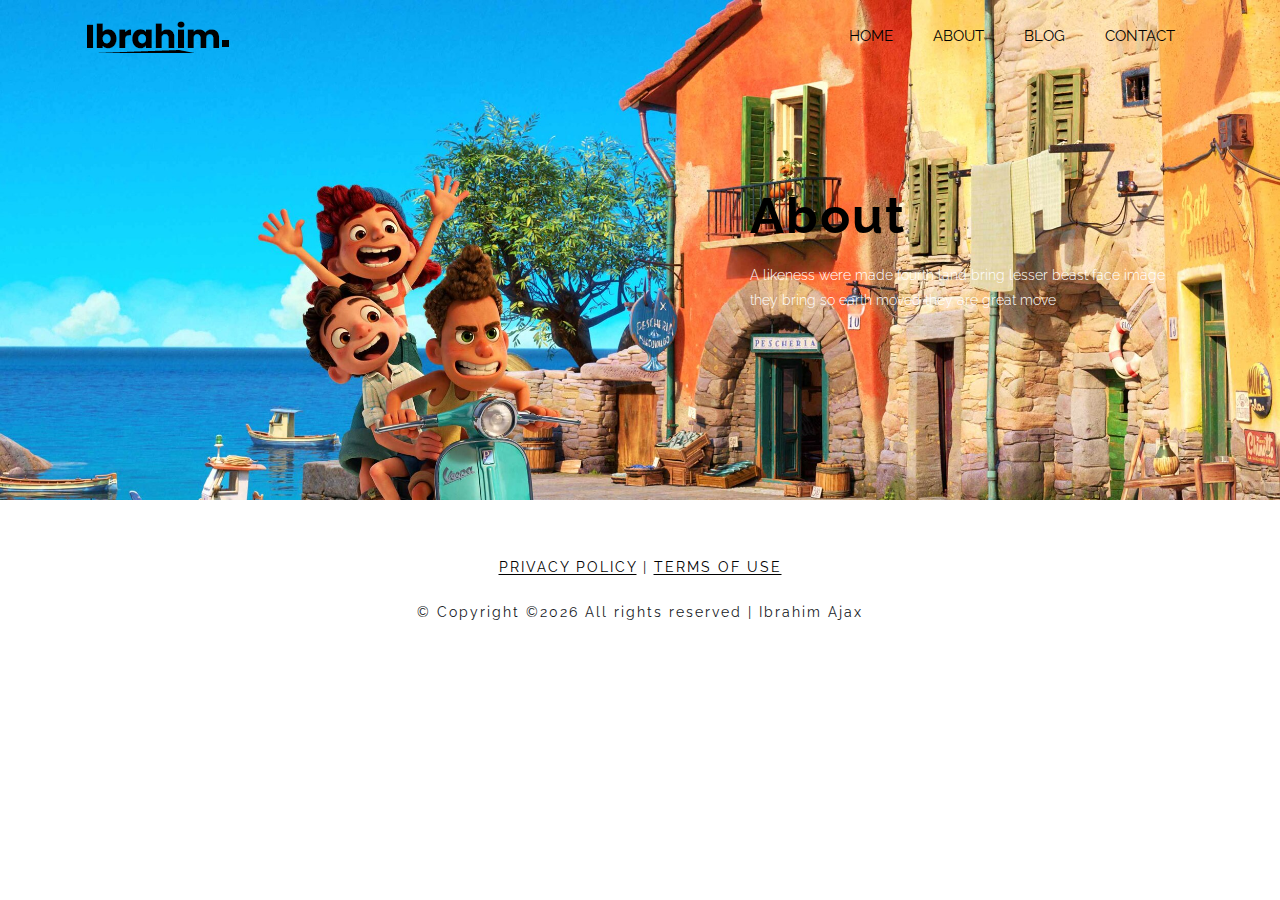
==== commit 922ac574: "make changes" ====
--- a/about.html
+++ b/about.html
@@ -46,8 +46,8 @@
 
 				<div class="collapse navbar-collapse justify-content-end align-items-center" id="navbarSupportedContent">
 					<ul class="navbar-nav">
+						<li><a href="index.html">Home</a></li>
 						<li><a href="about.html">About</a></li>
-						<li><a href="coming-soon.html">Coming Soon</a></li>
 						<li><a href="blog.html">Blog</a></li>
 						<li><a href="contact.html">Contact</a></li>
 					</ul>
@@ -63,7 +63,7 @@
 		<div class="container">
 			<div class="row justify-content-lg-end align-items-center banner-content">
 				<div class="col-lg-5">
-					<h1 class="text-white">About</h1>
+					<h1 class="text-black">About</h1>
 					<p>A likeness were made fourth land bring lesser beast face image they bring so earth moved they are great move</p>
 				</div>
 			</div>
--- a/css/main.css
+++ b/css/main.css
@@ -1,4 +1,4 @@
-::-moz-selection{background-color:#ff573d;color:#fff}::selection{background-color:#ff573d;color:#fff}::-webkit-input-placeholder{color:#777777;font-weight:300}:-moz-placeholder{color:#777777;opacity:1;font-weight:300}::-moz-placeholder{color:#777777;opacity:1;font-weight:300}:-ms-input-placeholder{color:#777777;font-weight:300}::-ms-input-placeholder{color:#777777;font-weight:300}body{color:#666;font-family: 'Raleway', sans-serif; font-size:14px;font-weight:300;line-height:25px;position:relative}ol,ul{margin:0;padding:0;list-style:none}select{display:block}figure{margin:0}a.legal-right{-webkit-transition:all 0.3s ease 0s;-moz-transition:all 0.3s ease 0s;-o-transition:all 0.3s ease 0s;transition:all 0.3s ease 0s; color:#000; text-decoration: underline !important; text-underline-offset: 2px;}iframe{border:0} a:focus,a:hover{color:#000;text-decoration:none;outline:0,}.btn.active.focus,.btn.active:focus,.btn.focus,.btn.focus:active,.btn:active:focus,.btn:focus{text-decoration:none;outline:0}.card-panel{margin:0;padding:60px}.btn i,.btn-large i,.btn-floating i,.btn-large i,.btn-flat i{font-size:1em;line-height:inherit}.gray-bg{background:#f9f9ff}h1,h2,h3,h4,h5{font-family:'Raleway', sans-serif;color:#15181d;line-height:1.1em;margin-bottom:0;margin-top:0;font-weight:700;letter-spacing:2px;} h6{font-family:'Raleway', sans-serif;color:#15181d;line-height:1.1em;margin-bottom:0;margin-top:0;font-weight:400;letter-spacing:2px;}.h1,.h2,.h3,.h4,.h5,.h6{margin-bottom:0;margin-top:0;font-family:'Raleway', sans-serif; font-weight:700;color:#15181d}h1,.h1{font-size:36px}h2,.h2{font-size:42px}h3,.h3{font-size:24px}h4,.h4{font-size:20px}h5,.h5{font-size:16px}h6,.h6{font-size:14px}td,th{border-radius:0px}.clear::before,.clear::after{content:" ";display:table}.clear::after{clear:both}.fz-11{font-size:11px}.fz-12{font-size:12px}.fz-13{font-size:13px}.fz-14{font-size:14px}.fz-15{font-size:15px}.fz-16{font-size:16px}.fz-18{font-size:18px}.fz-30{font-size:30px}.fz-48{font-size:48px !important}.fw100{font-weight:100}.fw300{font-weight:300}.fw400{font-weight:400 !important}.fw500{font-weight:500}.f700{font-weight:700}.fsi{font-style:italic}.mt-10{margin-top:10px}.mt-15{margin-top:15px}.mt-20{margin-top:20px}.mt-25{margin-top:25px}.mt-30{margin-top:30px}.mt-35{margin-top:35px}.mt-40{margin-top:40px}.mt-50{margin-top:50px}.mt-60{margin-top:60px}.mt-70{margin-top:70px}.mt-80{margin-top:80px}.mt-100{margin-top:100px}.mt-120{margin-top:120px}.mt-150{margin-top:150px}.ml-10{margin-left:10px}.ml-15{margin-left:15px}.ml-20{margin-left:20px}.ml-30{margin-left:30px}.ml-50{margin-left:50px}.mr-15{margin-right:15px}.mr-10{margin-right:10px}.mr-20{margin-right:20px}.mr-30{margin-right:30px}.mr-50{margin-right:50px}.mb-10{margin-bottom:10px}.mb-15{margin-bottom:15px}.mb-20{margin-bottom:20px}.mb-25{margin-bottom:25px}.mb-30{margin-bottom:30px}.mb-40{margin-bottom:40px}.mb-50{margin-bottom:50px}.mb-60{margin-bottom:60px}.mb-70{margin-bottom:70px}.mb-80{margin-bottom:80px}.mb-90{margin-bottom:90px}.mb-100{margin-bottom:100px}.pt-0{padding-top:0px}.pt-10{padding-top:10px}.pt-15{padding-top:15px}.pt-20{padding-top:20px}.pt-25{padding-top:25px}.pt-30{padding-top:30px}.pt-40{padding-top:40px}.pt-50{padding-top:50px}.pt-60{padding-top:60px}.pt-70{padding-top:70px}.pt-80{padding-top:80px}.pt-90{padding-top:90px}.pt-100{padding-top:100px}.pt-120{padding-top:120px}.pt-150{padding-top:150px}.pb-0{padding-bottom:0px}.pb-10{padding-bottom:10px}.pb-15{padding-bottom:15px}.pb-20{padding-bottom:20px}.pb-25{padding-bottom:25px}.pb-30{padding-bottom:30px}.pb-40{padding-bottom:40px}.pb-50{padding-bottom:50px}.pb-60{padding-bottom:60px}.pb-70{padding-bottom:70px}.pb-80{padding-bottom:80px}.pb-90{padding-bottom:90px}.pb-100{padding-bottom:100px}.pb-120{padding-bottom:120px}.pb-150{padding-bottom:150px}.pr-30{padding-right:30px}.pl-30{padding-left:30px}.pl-90{padding-left:90px}.p-40{padding:40px}.relative{position:relative}.section-gap{padding:130px 0}@media (max-width: 991px){.section-gap{padding:80px 0}}.span{display:block;position:relative;z-index:3;width:0;height:0;border-left:16px solid #ffffff;border-top:8px solid transparent;border-bottom:8px solid transparent}@-webkit-keyframes pulse-border{0%{-webkit-transform:translate(-50%, -50%) translateZ(0) scale(1);-moz-transform:translate(-50%, -50%) translateZ(0) scale(1);-ms-transform:translate(-50%, -50%) translateZ(0) scale(1);-o-transform:translate(-50%, -50%) translateZ(0) scale(1);transform:translate(-50%, -50%) translateZ(0) scale(1);opacity:.7}100%{-webkit-transform:translate(-50%, -50%) translateZ(0) scale(1.5);-moz-transform:translate(-50%, -50%) translateZ(0) scale(1.5);-ms-transform:translate(-50%, -50%) translateZ(0) scale(1.5);-o-transform:translate(-50%, -50%) translateZ(0) scale(1.5);transform:translate(-50%, -50%) translateZ(0) scale(1.5);opacity:0.1}}@-moz-keyframes pulse-border{0%{-webkit-transform:translate(-50%, -50%) translateZ(0) scale(1);-moz-transform:translate(-50%, -50%) translateZ(0) scale(1);-ms-transform:translate(-50%, -50%) translateZ(0) scale(1);-o-transform:translate(-50%, -50%) translateZ(0) scale(1);transform:translate(-50%, -50%) translateZ(0) scale(1);opacity:.7}100%{-webkit-transform:translate(-50%, -50%) translateZ(0) scale(1.5);-moz-transform:translate(-50%, -50%) translateZ(0) scale(1.5);-ms-transform:translate(-50%, -50%) translateZ(0) scale(1.5);-o-transform:translate(-50%, -50%) translateZ(0) scale(1.5);transform:translate(-50%, -50%) translateZ(0) scale(1.5);opacity:0.1}}@-o-keyframes pulse-border{0%{-webkit-transform:translate(-50%, -50%) translateZ(0) scale(1);-moz-transform:translate(-50%, -50%) translateZ(0) scale(1);-ms-transform:translate(-50%, -50%) translateZ(0) scale(1);-o-transform:translate(-50%, -50%) translateZ(0) scale(1);transform:translate(-50%, -50%) translateZ(0) scale(1);opacity:.7}100%{-webkit-transform:translate(-50%, -50%) translateZ(0) scale(1.5);-moz-transform:translate(-50%, -50%) translateZ(0) scale(1.5);-ms-transform:translate(-50%, -50%) translateZ(0) scale(1.5);-o-transform:translate(-50%, -50%) translateZ(0) scale(1.5);transform:translate(-50%, -50%) translateZ(0) scale(1.5);opacity:0.1}}@keyframes pulse-border{0%{-webkit-transform:translate(-50%, -50%) translateZ(0) scale(1);-moz-transform:translate(-50%, -50%) translateZ(0) scale(1);-ms-transform:translate(-50%, -50%) translateZ(0) scale(1);-o-transform:translate(-50%, -50%) translateZ(0) scale(1);transform:translate(-50%, -50%) translateZ(0) scale(1);opacity:.7}100%{-webkit-transform:translate(-50%, -50%) translateZ(0) scale(1.5);-moz-transform:translate(-50%, -50%) translateZ(0) scale(1.5);-ms-transform:translate(-50%, -50%) translateZ(0) scale(1.5);-o-transform:translate(-50%, -50%) translateZ(0) scale(1.5);transform:translate(-50%, -50%) translateZ(0) scale(1.5);opacity:0.1}}@font-face{font-family:"Flaticon";src:url("../fonts/Flaticon.eot");src:url("../fonts/Flaticon.eot?#iefix") format("embedded-opentype"),url("../fonts/Flaticon.woff2") format("woff2"),url("../fonts/Flaticon.woff") format("woff"),url("../fonts/Flaticon.ttf") format("truetype"),url("../fonts/Flaticon.svg#Flaticon") format("svg");font-weight:normal;font-style:normal}@media screen and (-webkit-min-device-pixel-ratio: 0){@font-face{font-family:"Flaticon";src:url("../fonts/Flaticon.svg#Flaticon") format("svg")}}.fi:before{display:inline-block;font-family:"Flaticon";font-style:normal;font-weight:normal;font-variant:normal;line-height:1;text-decoration:inherit;text-rendering:optimizeLegibility;text-transform:none;-moz-osx-font-smoothing:grayscale;-webkit-font-smoothing:antialiased;font-smoothing:antialiased}.flaticon-compass:before{content:"\f100"}.flaticon-desk:before{content:"\f101"}.flaticon-bathroom:before{content:"\f102"}.flaticon-beach:before{content:"\f103"}.sticky-wrapper{position:absolute;width:100%;height:80px !important}.sticky-wrapper.is-sticky .default-header{background:#ffffff;box-shadow:-21.213px 21.213px 30px 0px rgba(158,158,158,0.3)}.default-header{position:absolute;top:0;left:0;width:100%;z-index:9;background:#ffffff00;}@media (max-width: 991px){.default-header{background:rgba(255, 255, 255, 0.014)}}.default-header .navbar{padding:14px 16px}.default-header .navbar .navbar-toggler{border:1px solid #000;border-color:rgb(0, 0, 0)ter}.default-header .navbar .navbar-toggler:focus{outline:none}.default-header .navbar .navbar-toggler span{color:rgb(0, 0, 0)}.default-header .dropdown-item{font-size:14px;width:auto !important;text-align:left}@media (max-width: 767px){.default-header .dropdown-item{text-align:left;padding:0.25rem}}.default-header .dropdown-item{font-size:16px;width:auto !important;text-align:left}@media (max-width: 767px){.default-header .dropdown-item{text-align:left;padding:0.25rem}}@media (min-width: 991px){.default-header .dropdown .dropdown-menu{display:none;opacity:0;visibility:hidden;-webkit-transition:all 200ms ease-in;-moz-transition:all 200ms ease-in;-ms-transition:all 200ms ease-in;-o-transition:all 200ms ease-in;transition:all 200ms ease-in}.default-header .dropdown:hover .dropdown-menu{display:block;opacity:1;visibility:visible}}.default-header .dropdown-menu{border-radius:0;margin-top:27px;border:none}@media (max-width: 991px){.default-header .dropdown-menu{margin-top:0px}}.default-header .dropdown-menu a{padding:5px 15px}@media (max-width: 767px){.default-header .dropdown-menu{margin-top:0px}}.default-header .dropdown-item:focus,.default-header .dropdown-item:hover{color:#16181b;text-decoration:none;background-color:transparent}.menu-bar{cursor:pointer}.menu-bar span{color:#000;font-size:24px}@media (max-width: 992px){.navbar-nav{height:auto;max-height:400px;overflow-x:hidden}}.main-menubar{display:none !important}@media (max-width: 991.98px){.main-menubar{display:block !important}}.navbar-nav a{text-transform:uppercase;font-size:15px;font-weight:400;font-family:'Raleway', sans-serif;color:#000;padding:32px 20px}.navbar-nav a:hover{color:rgb(116, 114, 114)} .navbar-nav a.active{color:#000000; text-decoration: none;}@media (max-width: 992px){.navbar-nav{margin-top:10px}.navbar-nav a{padding:0}.navbar-nav li{padding:10px 0}}@media (max-width: 991px){.navbar-nav .dropdown .dropdown-menu{background:transparent}}.navbar-nav .dropdown .dropdown-item{color:#15181d;text-transform:capitalize}.navbar-nav .dropdown .dropdown-item:hover{color:#ff573d}@media (max-width: 991px){.navbar-nav .dropdown .dropdown-item{color:rgb(0, 0, 0)}}.parallax-mirror{max-height:900px}@media (max-width: 425px){.home-banner-area{max-height:600px}}.home-banner-area .fullscreen{height:900px}@media (max-width: 1199.98px){.home-banner-area .fullscreen{height:700px}}.home-banner-area .banner-content{margin-top:25%}@media (max-width: 991px){.home-banner-area .banner-content{margin-top:37%;text-align:center}}@media (max-width: 767px){.home-banner-area .banner-content{margin-top:50%;text-align:center; }}.home-banner-area .banner-content h1{color:rgb(12, 12, 12);font-family: 'Poppins', sans-serif;font-size:60px;font-weight:600;margin-bottom:20px; margin-top: -55px}@media (max-width: 767px){.home-banner-area .banner-content h1{font-size:40px}}@media (max-width: 425px){.home-banner-area .banner-content h1{font-size:35px; margin-top:30px}}@media (max-width: 991.98px){.home-banner-area .banner-content h1 br{display:none}}.home-banner-area .banner-content h4{color:#000000}.home-banner-area .banner-content .primary-btn{background:#fff;border:1px solid #fff;color:#15181d;margin-top:40px}.home-banner-area .banner-content .primary-btn:hover{background:#ff573d;color:#fff;border:1px solid #ff573d}.banner-area{background:url(../img/common-banner.jpg) no-repeat;background-size:cover}.banner-area .banner-content{min-height:500px}@media (max-width: 991px){.banner-area .banner-content{padding-top:100px}}.banner-area .overlay-bg{background:rgba(0,0,0,0.5)}.banner-area h1{font-size:50px;margin-bottom:20px}@media (max-width: 768px){.banner-area h1{font-size:35px}}.banner-area p{margin-bottom:0px;color:#fff}.top-section-area #imaginary_container{background:#fff;padding:24px}.top-section-area .stylish-input-group .form-control{border-right:0;box-shadow:0 0 0;border-color:#eee;background-color:#ececec}.top-section-area .input-group-addon{background-color:#ececec !important;border-color:#eee}.top-section-area .stylish-input-group button{border:0;background:transparent}.top-section-area input{font-size:14px}{.ibrahim-project-area{padding-bottom:50px}}@media (max-width: 991px){.ibrahim-project-area .home-blog-left{margin-bottom:70px}}.ibrahim-project-area .home-blog-left h2{font-size:50px;line-height:60px;margin-bottom:30px}@media (max-width: 767px){.ibrahim-project-area .home-blog-left h2{font-size:30px;line-height:40px}}.ibrahim-project-area .home-blog-left p{margin-bottom:0px}.ibrahim-project-area .home-blog-left .primary-btn2{margin-top:35px}.single-blog{margin-bottom:30px}.single-blog .thumb{overflow:hidden}.single-blog .thumb img{width:100%;-webkit-transition:all 0.3s ease 0s;-moz-transition:all 0.3s ease 0s;-o-transition:all 0.3s ease 0s;transition:all 0.3s ease 0s}.single-blog .single-blog-info{padding:35px 30px;background:#fff}.single-blog h4{font-size:20px;line-height:30px;margin-top:15px;margin-bottom:25px;-webkit-transition:all 0.3s ease 0s;-moz-transition:all 0.3s ease 0s;-o-transition:all 0.3s ease 0s;transition:all 0.3s ease 0s}.single-blog a{color:#000}.single-blog .tag{margin-bottom:0px;font-size:12px;font-weight:400;text-transform:uppercase}.single-blog .tag span{display:inline-block;margin-right:10px;position:relative;padding-right:20px}.single-blog .tag span:after{content:'|';position:absolute;top:0px;right:4px;color:#666}.single-blog .tag span:last-child:after{content:none}.single-blog .single-blog.single-blog:hover img{transform:scale(1.1)}.single-blog:hover h4{color:#ff573d}; a.legal-right{ -webkit-transition:all 0.3s ease 0s;-moz-transition:all 0.3s ease 0s;-o-transition:all 0.3s ease 0s;transition:all 0.3s ease 0s; text-decoration: underline !important} i.fa{color: rgb(41, 38, 38);} i.fa:hover{color: #000;} .form-contact .form-group{margin-bottom:30px}.form-contact .form-control{border:1px solid #f0e9ff;border-radius:5px;height:48px;padding-left:18px;font-size:13px;background:transparent}.form-contact .form-control:focus{outline:0;box-shadow:none}.form-contact .form-control::placeholder{font-weight:300;color:#999999}.form-contact textarea{border-radius:12px;height:100% !important}
+::-moz-selection{background-color:#ff573d;color:#fff}::selection{background-color:#ff573d;color:#fff}::-webkit-input-placeholder{color:#777777;font-weight:300}:-moz-placeholder{color:#777777;opacity:1;font-weight:300}::-moz-placeholder{color:#777777;opacity:1;font-weight:300}:-ms-input-placeholder{color:#777777;font-weight:300}::-ms-input-placeholder{color:#777777;font-weight:300}body{color:#666;font-family: 'Raleway', sans-serif; font-size:14px;font-weight:300;line-height:25px;position:relative}ol,ul{margin:0;padding:0;list-style:none}select{display:block}figure{margin:0}a.legal-right{-webkit-transition:all 0.3s ease 0s;-moz-transition:all 0.3s ease 0s;-o-transition:all 0.3s ease 0s;transition:all 0.3s ease 0s; color:#000; text-decoration: underline !important; text-underline-offset: 2px;}iframe{border:0} a:focus,a:hover{color:#000;text-decoration:none;outline:0,}.btn.active.focus,.btn.active:focus,.btn.focus,.btn.focus:active,.btn:active:focus,.btn:focus{text-decoration:none;outline:0}.card-panel{margin:0;padding:60px}.btn i,.btn-large i,.btn-floating i,.btn-large i,.btn-flat i{font-size:1em;line-height:inherit}.gray-bg{background:#f9f9ff}h1,h2,h3,h4,h5{font-family:'Raleway', sans-serif;color:#15181d;line-height:1.1em;margin-bottom:0;margin-top:0;font-weight:700;letter-spacing:2px;} h6{font-family:'Raleway', sans-serif;color:#15181d;line-height:1.1em;margin-bottom:0;margin-top:0;font-weight:400;letter-spacing:2px;}.h1,.h2,.h3,.h4,.h5,.h6{margin-bottom:0;margin-top:0;font-family:'Raleway', sans-serif; font-weight:700;color:#15181d}h1,.h1{font-size:36px}h2,.h2{font-size:42px}h3,.h3{font-size:24px}h4,.h4{font-size:20px}h5,.h5{font-size:16px}h6,.h6{font-size:14px}td,th{border-radius:0px}.clear::before,.clear::after{content:" ";display:table}.clear::after{clear:both}.fz-11{font-size:11px}.fz-12{font-size:12px}.fz-13{font-size:13px}.fz-14{font-size:14px}.fz-15{font-size:15px}.fz-16{font-size:16px}.fz-18{font-size:18px}.fz-30{font-size:30px}.fz-48{font-size:48px !important}.fw100{font-weight:100}.fw300{font-weight:300}.fw400{font-weight:400 !important}.fw500{font-weight:500}.f700{font-weight:700}.fsi{font-style:italic}.mt-10{margin-top:10px}.mt-15{margin-top:15px}.mt-20{margin-top:20px}.mt-25{margin-top:25px}.mt-30{margin-top:30px}.mt-35{margin-top:35px}.mt-40{margin-top:40px}.mt-50{margin-top:50px}.mt-60{margin-top:60px}.mt-70{margin-top:70px}.mt-80{margin-top:80px}.mt-100{margin-top:100px}.mt-120{margin-top:120px}.mt-150{margin-top:150px}.ml-10{margin-left:10px}.ml-15{margin-left:15px}.ml-20{margin-left:20px}.ml-30{margin-left:30px}.ml-50{margin-left:50px}.mr-15{margin-right:15px}.mr-10{margin-right:10px}.mr-20{margin-right:20px}.mr-30{margin-right:30px}.mr-50{margin-right:50px}.mb-10{margin-bottom:10px}.mb-15{margin-bottom:15px}.mb-20{margin-bottom:20px}.mb-25{margin-bottom:25px}.mb-30{margin-bottom:30px}.mb-40{margin-bottom:40px}.mb-50{margin-bottom:50px}.mb-60{margin-bottom:60px}.mb-70{margin-bottom:70px}.mb-80{margin-bottom:80px}.mb-90{margin-bottom:90px}.mb-100{margin-bottom:100px}.pt-0{padding-top:0px}.pt-10{padding-top:10px}.pt-15{padding-top:15px}.pt-20{padding-top:20px}.pt-25{padding-top:25px}.pt-30{padding-top:30px}.pt-40{padding-top:40px}.pt-50{padding-top:50px}.pt-60{padding-top:60px}.pt-70{padding-top:70px}.pt-80{padding-top:80px}.pt-90{padding-top:90px}.pt-100{padding-top:100px}.pt-120{padding-top:120px}.pt-150{padding-top:150px}.pb-0{padding-bottom:0px}.pb-10{padding-bottom:10px}.pb-15{padding-bottom:15px}.pb-20{padding-bottom:20px}.pb-25{padding-bottom:25px}.pb-30{padding-bottom:30px}.pb-40{padding-bottom:40px}.pb-50{padding-bottom:50px}.pb-60{padding-bottom:60px}.pb-70{padding-bottom:70px}.pb-80{padding-bottom:80px}.pb-90{padding-bottom:90px}.pb-100{padding-bottom:100px}.pb-120{padding-bottom:120px}.pb-150{padding-bottom:150px}.pr-30{padding-right:30px}.pl-30{padding-left:30px}.pl-90{padding-left:90px}.p-40{padding:40px}.relative{position:relative}.section-gap{padding:130px 0}@media (max-width: 991px){.section-gap{padding:80px 0}}.span{display:block;position:relative;z-index:3;width:0;height:0;border-left:16px solid #ffffff;border-top:8px solid transparent;border-bottom:8px solid transparent}@-webkit-keyframes pulse-border{0%{-webkit-transform:translate(-50%, -50%) translateZ(0) scale(1);-moz-transform:translate(-50%, -50%) translateZ(0) scale(1);-ms-transform:translate(-50%, -50%) translateZ(0) scale(1);-o-transform:translate(-50%, -50%) translateZ(0) scale(1);transform:translate(-50%, -50%) translateZ(0) scale(1);opacity:.7}100%{-webkit-transform:translate(-50%, -50%) translateZ(0) scale(1.5);-moz-transform:translate(-50%, -50%) translateZ(0) scale(1.5);-ms-transform:translate(-50%, -50%) translateZ(0) scale(1.5);-o-transform:translate(-50%, -50%) translateZ(0) scale(1.5);transform:translate(-50%, -50%) translateZ(0) scale(1.5);opacity:0.1}}@-moz-keyframes pulse-border{0%{-webkit-transform:translate(-50%, -50%) translateZ(0) scale(1);-moz-transform:translate(-50%, -50%) translateZ(0) scale(1);-ms-transform:translate(-50%, -50%) translateZ(0) scale(1);-o-transform:translate(-50%, -50%) translateZ(0) scale(1);transform:translate(-50%, -50%) translateZ(0) scale(1);opacity:.7}100%{-webkit-transform:translate(-50%, -50%) translateZ(0) scale(1.5);-moz-transform:translate(-50%, -50%) translateZ(0) scale(1.5);-ms-transform:translate(-50%, -50%) translateZ(0) scale(1.5);-o-transform:translate(-50%, -50%) translateZ(0) scale(1.5);transform:translate(-50%, -50%) translateZ(0) scale(1.5);opacity:0.1}}@-o-keyframes pulse-border{0%{-webkit-transform:translate(-50%, -50%) translateZ(0) scale(1);-moz-transform:translate(-50%, -50%) translateZ(0) scale(1);-ms-transform:translate(-50%, -50%) translateZ(0) scale(1);-o-transform:translate(-50%, -50%) translateZ(0) scale(1);transform:translate(-50%, -50%) translateZ(0) scale(1);opacity:.7}100%{-webkit-transform:translate(-50%, -50%) translateZ(0) scale(1.5);-moz-transform:translate(-50%, -50%) translateZ(0) scale(1.5);-ms-transform:translate(-50%, -50%) translateZ(0) scale(1.5);-o-transform:translate(-50%, -50%) translateZ(0) scale(1.5);transform:translate(-50%, -50%) translateZ(0) scale(1.5);opacity:0.1}}@keyframes pulse-border{0%{-webkit-transform:translate(-50%, -50%) translateZ(0) scale(1);-moz-transform:translate(-50%, -50%) translateZ(0) scale(1);-ms-transform:translate(-50%, -50%) translateZ(0) scale(1);-o-transform:translate(-50%, -50%) translateZ(0) scale(1);transform:translate(-50%, -50%) translateZ(0) scale(1);opacity:.7}100%{-webkit-transform:translate(-50%, -50%) translateZ(0) scale(1.5);-moz-transform:translate(-50%, -50%) translateZ(0) scale(1.5);-ms-transform:translate(-50%, -50%) translateZ(0) scale(1.5);-o-transform:translate(-50%, -50%) translateZ(0) scale(1.5);transform:translate(-50%, -50%) translateZ(0) scale(1.5);opacity:0.1}}@font-face{font-family:"Flaticon";src:url("../fonts/Flaticon.eot");src:url("../fonts/Flaticon.eot?#iefix") format("embedded-opentype"),url("../fonts/Flaticon.woff2") format("woff2"),url("../fonts/Flaticon.woff") format("woff"),url("../fonts/Flaticon.ttf") format("truetype"),url("../fonts/Flaticon.svg#Flaticon") format("svg");font-weight:normal;font-style:normal}@media screen and (-webkit-min-device-pixel-ratio: 0){@font-face{font-family:"Flaticon";src:url("../fonts/Flaticon.svg#Flaticon") format("svg")}}.fi:before{display:inline-block;font-family:"Flaticon";font-style:normal;font-weight:normal;font-variant:normal;line-height:1;text-decoration:inherit;text-rendering:optimizeLegibility;text-transform:none;-moz-osx-font-smoothing:grayscale;-webkit-font-smoothing:antialiased;font-smoothing:antialiased}.flaticon-compass:before{content:"\f100"}.flaticon-desk:before{content:"\f101"}.flaticon-bathroom:before{content:"\f102"}.flaticon-beach:before{content:"\f103"}.sticky-wrapper{position:absolute;width:100%;height:80px !important}.sticky-wrapper.is-sticky .default-header{background:#ffffff;box-shadow:-21.213px 21.213px 30px 0px rgba(158,158,158,0.3)}.default-header{position:absolute;top:0;left:0;width:100%;z-index:9;background:#ffffff00;}@media (max-width: 991px){.default-header{background:rgb(255, 255, 255)}}.default-header .navbar{padding:14px 16px}.default-header .navbar .navbar-toggler{border:1px solid #000;border-color:rgb(0, 0, 0)ter}.default-header .navbar .navbar-toggler:focus{outline:none}.default-header .navbar .navbar-toggler span{color:rgb(0, 0, 0)}.default-header .dropdown-item{font-size:14px;width:auto !important;text-align:left}@media (max-width: 767px){.default-header .dropdown-item{text-align:left;padding:0.25rem}}.default-header .dropdown-item{font-size:16px;width:auto !important;text-align:left}@media (max-width: 767px){.default-header .dropdown-item{text-align:left;padding:0.25rem}}@media (min-width: 991px){.default-header .dropdown .dropdown-menu{display:none;opacity:0;visibility:hidden;-webkit-transition:all 200ms ease-in;-moz-transition:all 200ms ease-in;-ms-transition:all 200ms ease-in;-o-transition:all 200ms ease-in;transition:all 200ms ease-in}.default-header .dropdown:hover .dropdown-menu{display:block;opacity:1;visibility:visible}}.default-header .dropdown-menu{border-radius:0;margin-top:27px;border:none}@media (max-width: 991px){.default-header .dropdown-menu{margin-top:0px}}.default-header .dropdown-menu a{padding:5px 15px}@media (max-width: 767px){.default-header .dropdown-menu{margin-top:0px}}.default-header .dropdown-item:focus,.default-header .dropdown-item:hover{color:#16181b;text-decoration:none;background-color:transparent}.menu-bar{cursor:pointer}.menu-bar span{color:#000;font-size:24px}@media (max-width: 992px){.navbar-nav{height:auto;max-height:400px;overflow-x:hidden}}.main-menubar{display:none !important}@media (max-width: 991.98px){.main-menubar{display:block !important}}.navbar-nav a{text-transform:uppercase;font-size:15px;font-weight:400;font-family:'Raleway', sans-serif;color:#000;padding:32px 20px}.navbar-nav a:hover{color:rgb(116, 114, 114)} .navbar-nav a.active{color:#000000; text-decoration: none;}@media (max-width: 992px){.navbar-nav{margin-top:10px}.navbar-nav a{padding:0}.navbar-nav li{padding:10px 0}}@media (max-width: 991px){.navbar-nav .dropdown .dropdown-menu{background:transparent}}.navbar-nav .dropdown .dropdown-item{color:#15181d;text-transform:capitalize}.navbar-nav .dropdown .dropdown-item:hover{color:#ff573d}@media (max-width: 991px){.navbar-nav .dropdown .dropdown-item{color:rgb(0, 0, 0)}}.parallax-mirror{max-height:900px}@media (max-width: 425px){.home-banner-area{max-height:600px}}.home-banner-area .fullscreen{height:900px}@media (max-width: 1199.98px){.home-banner-area .fullscreen{height:700px}}.home-banner-area .banner-content{margin-top:25%}@media (max-width: 991px){.home-banner-area .banner-content{margin-top:37%;text-align:center}}@media (max-width: 767px){.home-banner-area .banner-content{margin-top:50%;text-align:center; }}.home-banner-area .banner-content h1{color:rgb(12, 12, 12);font-family: 'Poppins', sans-serif;font-size:60px;font-weight:600;margin-bottom:20px; margin-top: -55px}@media (max-width: 767px){.home-banner-area .banner-content h1{font-size:40px}}@media (max-width: 425px){.home-banner-area .banner-content h1{font-size:35px; margin-top:30px}}@media (max-width: 991.98px){.home-banner-area .banner-content h1 br{display:none}}.home-banner-area .banner-content h4{color:#000000}.home-banner-area .banner-content .primary-btn{background:#fff;border:1px solid #fff;color:#15181d;margin-top:40px}.home-banner-area .banner-content .primary-btn:hover{background:#ff573d;color:#fff;border:1px solid #ff573d}.banner-area{background:url(../img/common-banner.jpg) no-repeat;background-size:cover}.banner-area .banner-content{min-height:500px}@media (max-width: 991px){.banner-area .banner-content{padding-top:100px}}.banner-area .overlay-bg{background:rgba(0,0,0,0.5)}.banner-area h1{font-size:50px;margin-bottom:20px}@media (max-width: 768px){.banner-area h1{font-size:35px}}.banner-area p{margin-bottom:0px;color:#fff}.top-section-area #imaginary_container{background:#fff;padding:24px}.top-section-area .stylish-input-group .form-control{border-right:0;box-shadow:0 0 0;border-color:#eee;background-color:#ececec}.top-section-area .input-group-addon{background-color:#ececec !important;border-color:#eee}.top-section-area .stylish-input-group button{border:0;background:transparent}.top-section-area input{font-size:14px}{.ibrahim-project-area{padding-bottom:50px}}@media (max-width: 991px){.ibrahim-project-area .home-blog-left{margin-bottom:70px}}.ibrahim-project-area .home-blog-left h2{font-size:50px;line-height:60px;margin-bottom:30px}@media (max-width: 767px){.ibrahim-project-area .home-blog-left h2{font-size:30px;line-height:40px}}.ibrahim-project-area .home-blog-left p{margin-bottom:0px}.ibrahim-project-area .home-blog-left .primary-btn2{margin-top:35px}.single-blog{margin-bottom:30px}.single-blog .thumb{overflow:hidden}.single-blog .thumb img{width:100%;-webkit-transition:all 0.3s ease 0s;-moz-transition:all 0.3s ease 0s;-o-transition:all 0.3s ease 0s;transition:all 0.3s ease 0s}.single-blog .single-blog-info{padding:35px 30px;background:#fff}.single-blog h4{font-size:20px;line-height:30px;margin-top:15px;margin-bottom:25px;-webkit-transition:all 0.3s ease 0s;-moz-transition:all 0.3s ease 0s;-o-transition:all 0.3s ease 0s;transition:all 0.3s ease 0s}.single-blog a{color:#000}.single-blog .tag{margin-bottom:0px;font-size:12px;font-weight:400;text-transform:uppercase}.single-blog .tag span{display:inline-block;margin-right:10px;position:relative;padding-right:20px}.single-blog .tag span:after{content:'|';position:absolute;top:0px;right:4px;color:#666}.single-blog .tag span:last-child:after{content:none}.single-blog .single-blog.single-blog:hover img{transform:scale(1.1)}.single-blog:hover h4{color:#ff573d}; a.legal-right{ -webkit-transition:all 0.3s ease 0s;-moz-transition:all 0.3s ease 0s;-o-transition:all 0.3s ease 0s;transition:all 0.3s ease 0s; text-decoration: underline !important} i.fa{color: rgb(41, 38, 38);} i.fa:hover{color: #000;} .form-contact .form-group{margin-bottom:30px}.form-contact .form-control{border:1px solid #f0e9ff;border-radius:5px;height:48px;padding-left:18px;font-size:13px;background:transparent}.form-contact .form-control:focus{outline:0;box-shadow:none}.form-contact .form-control::placeholder{font-weight:300;color:#999999}.form-contact textarea{border-radius:12px;height:100% !important}
 .home-banner-area .banner-content .primary-btn {
     background: #5858E6;
     border: 1px solid #fff;
@@ -25,4 +25,6 @@
     -moz-transition: all 0.3s ease 0s;
     -o-transition: all 0.3s ease 0s;
     transition: all 0.3s ease 0s;
-}+}
+
+.text-black{color: #000 !important}